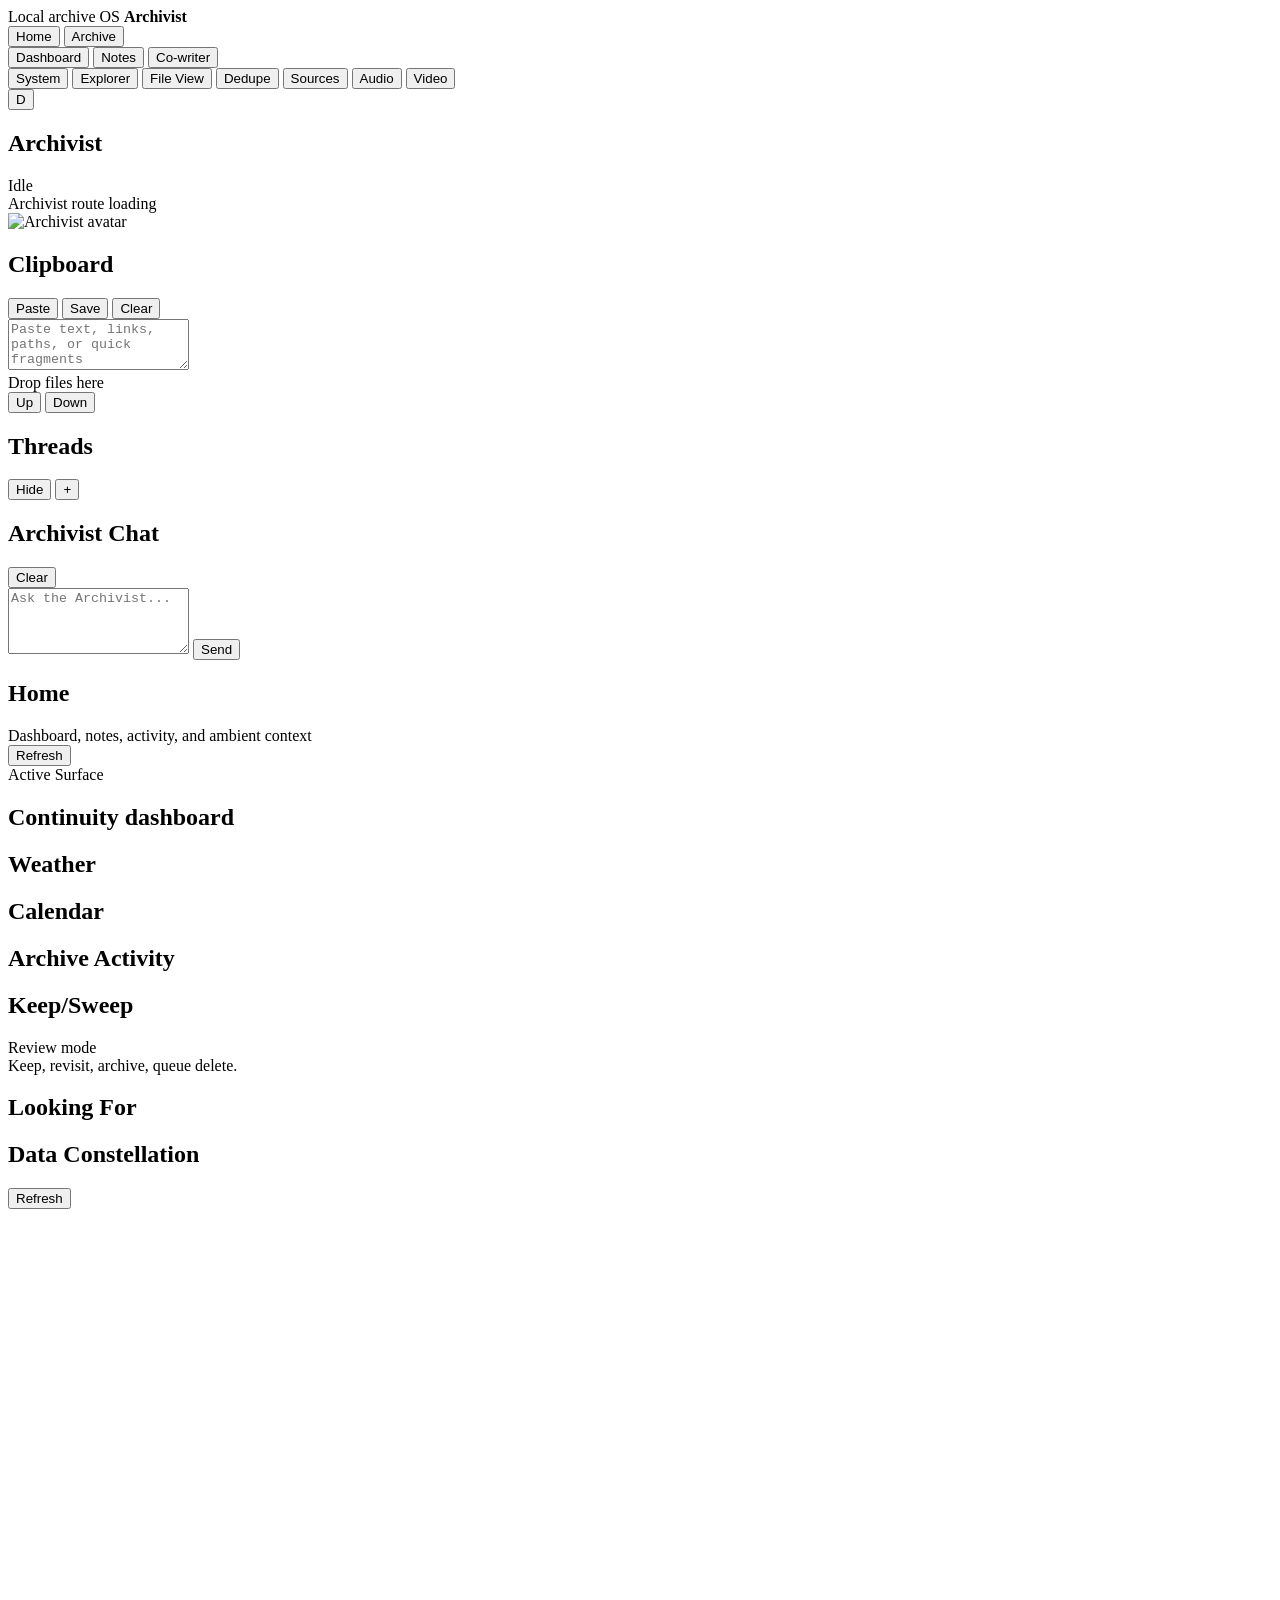
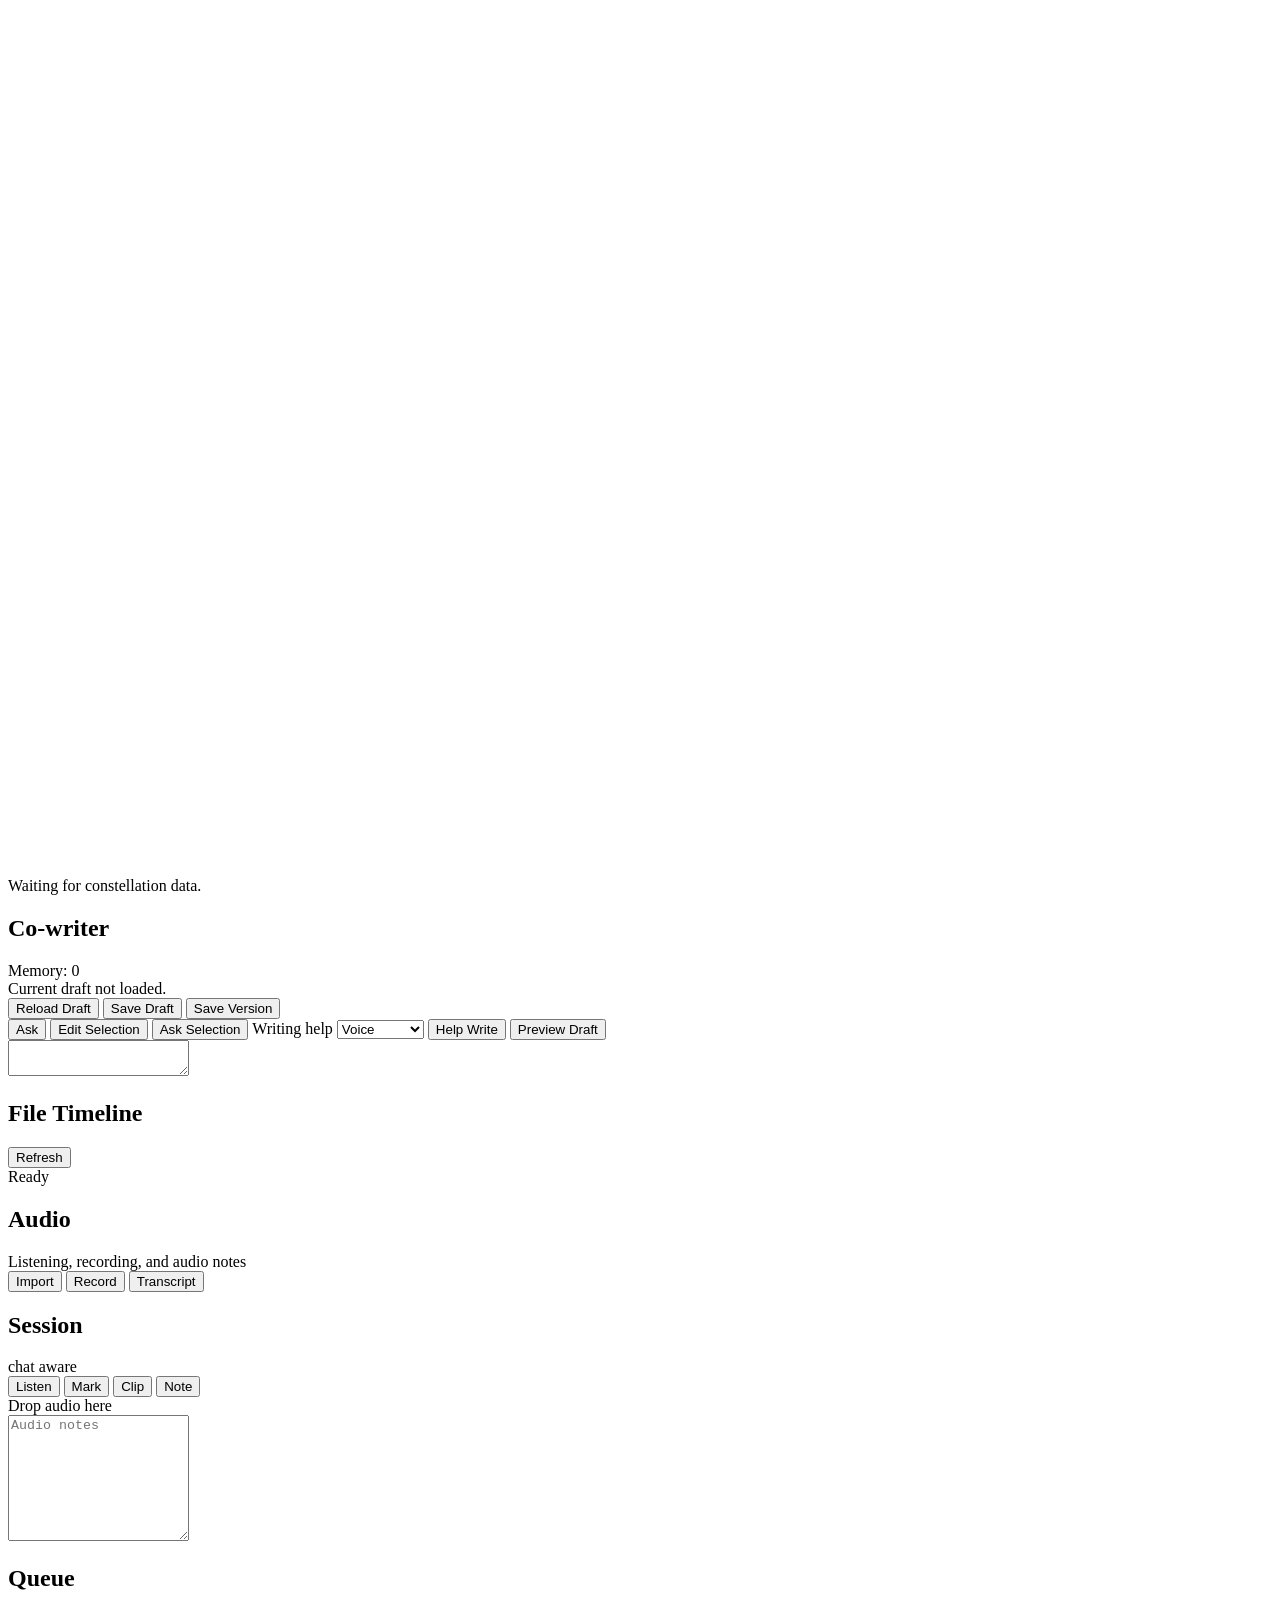
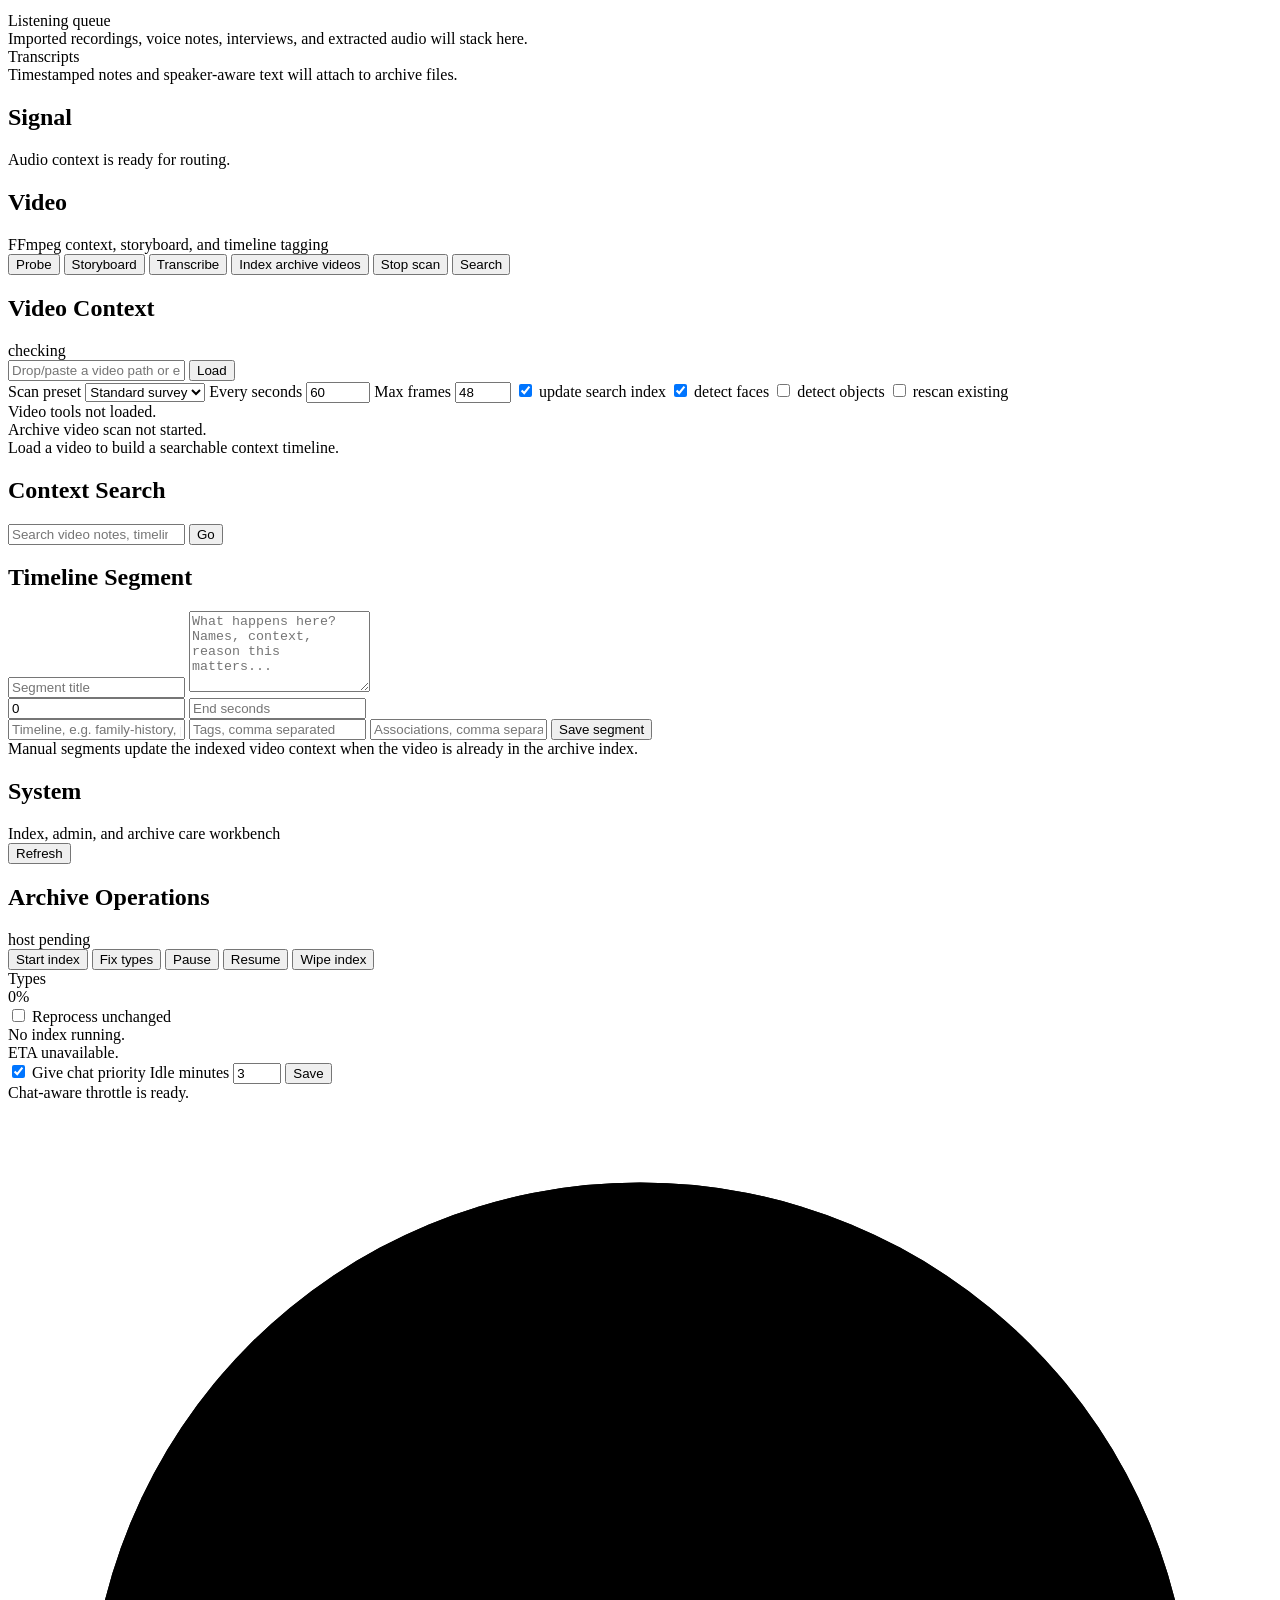
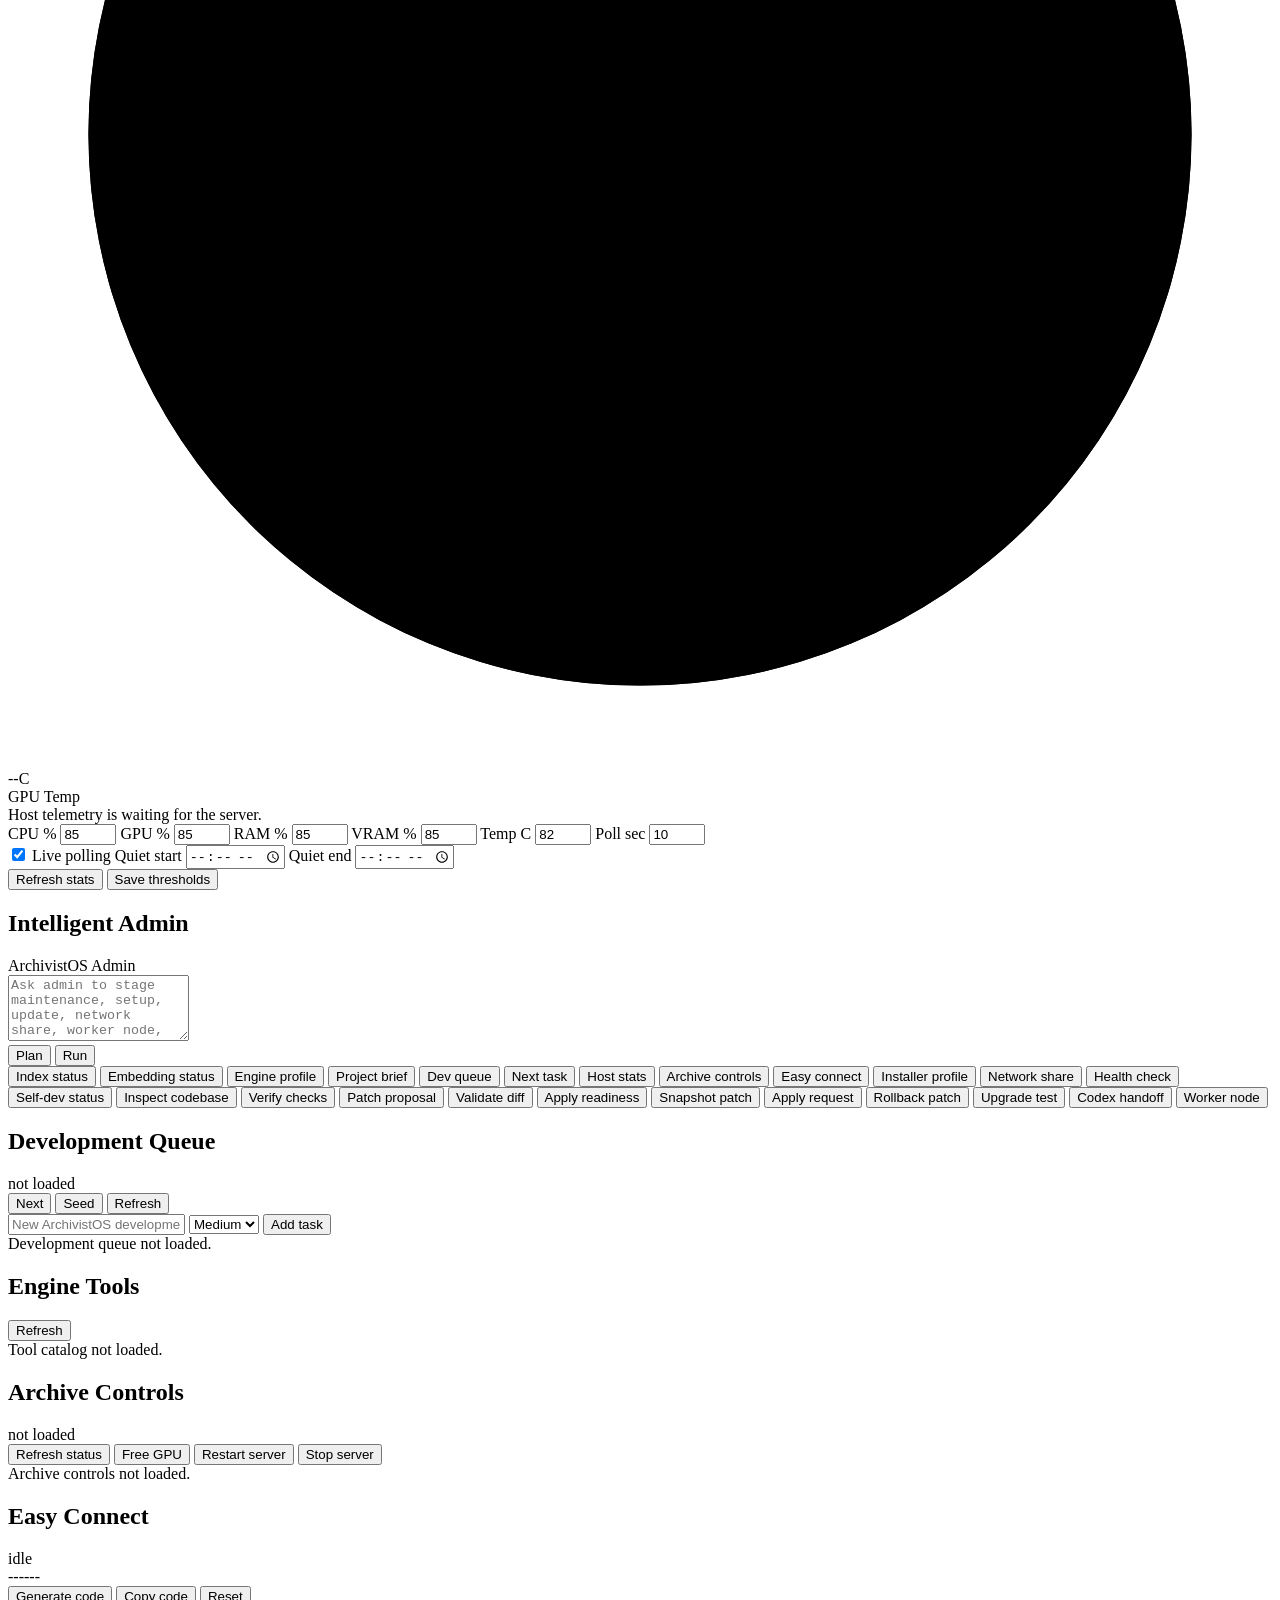
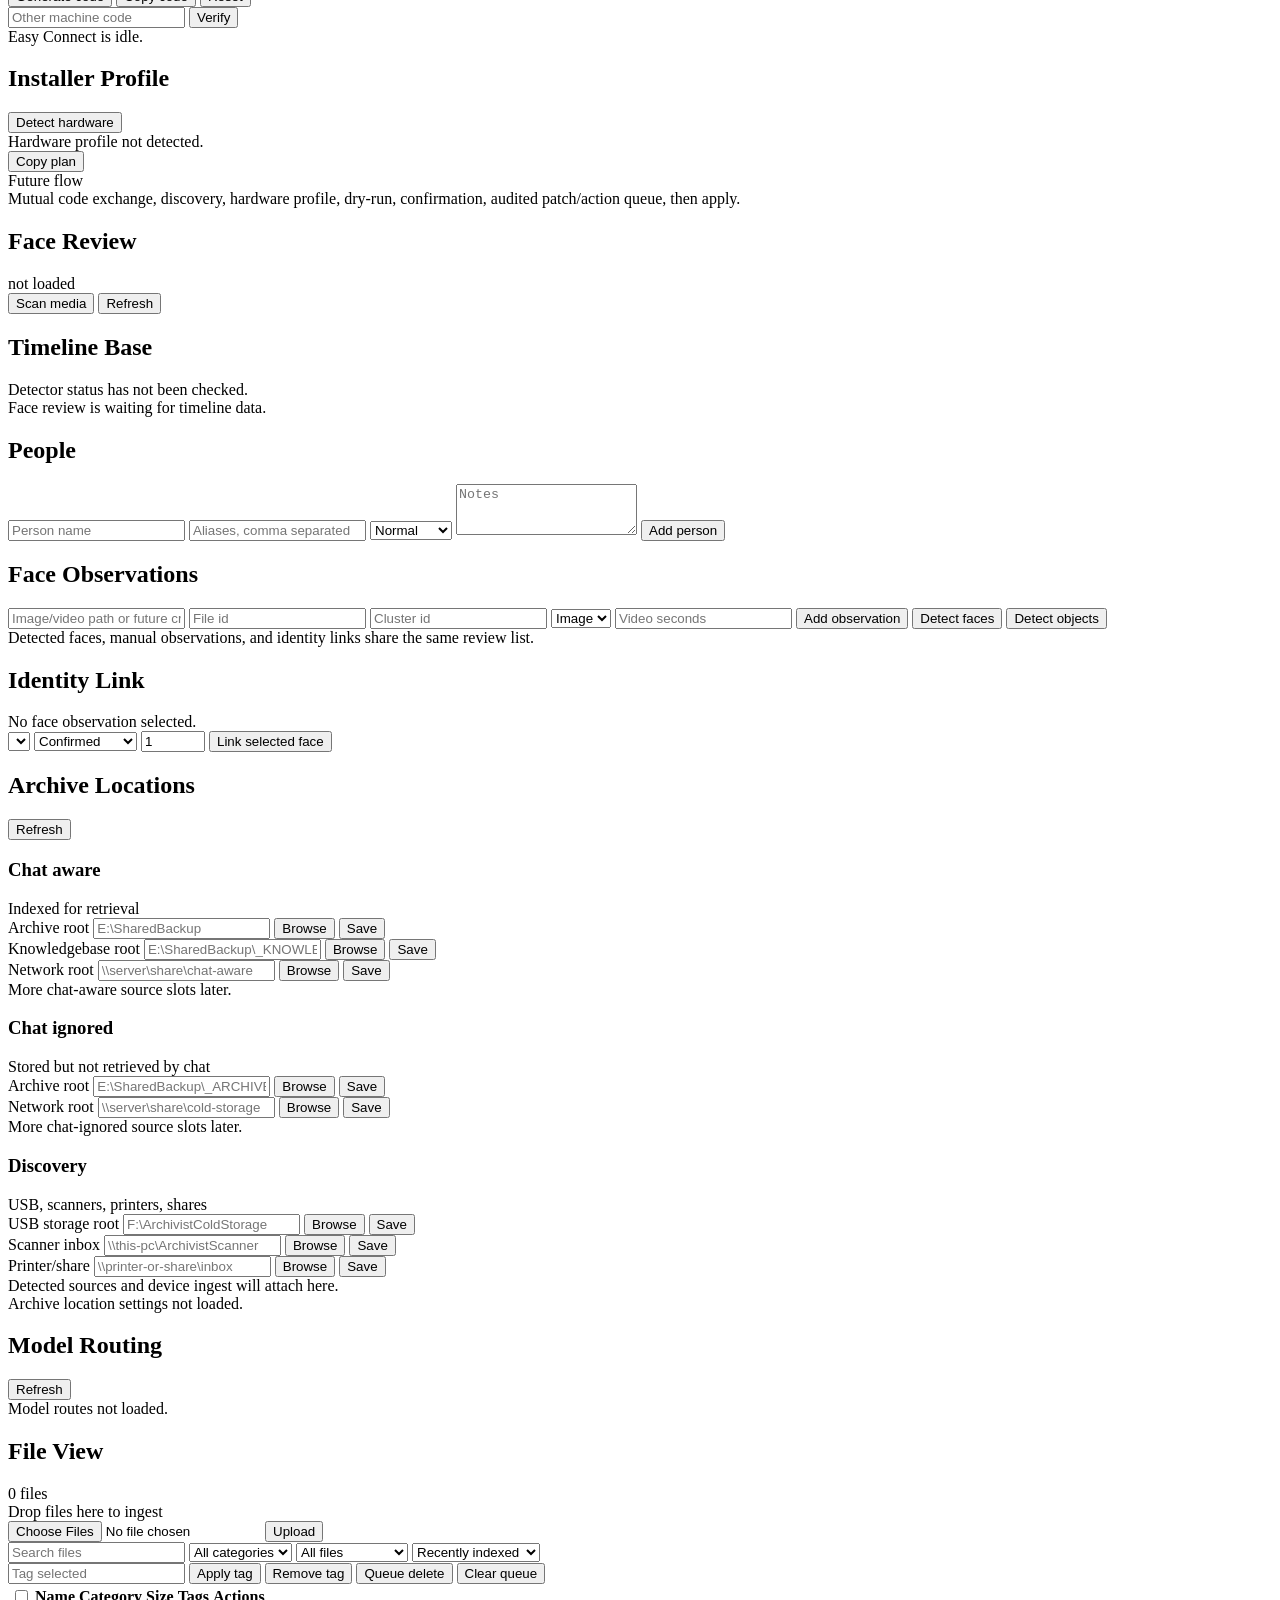
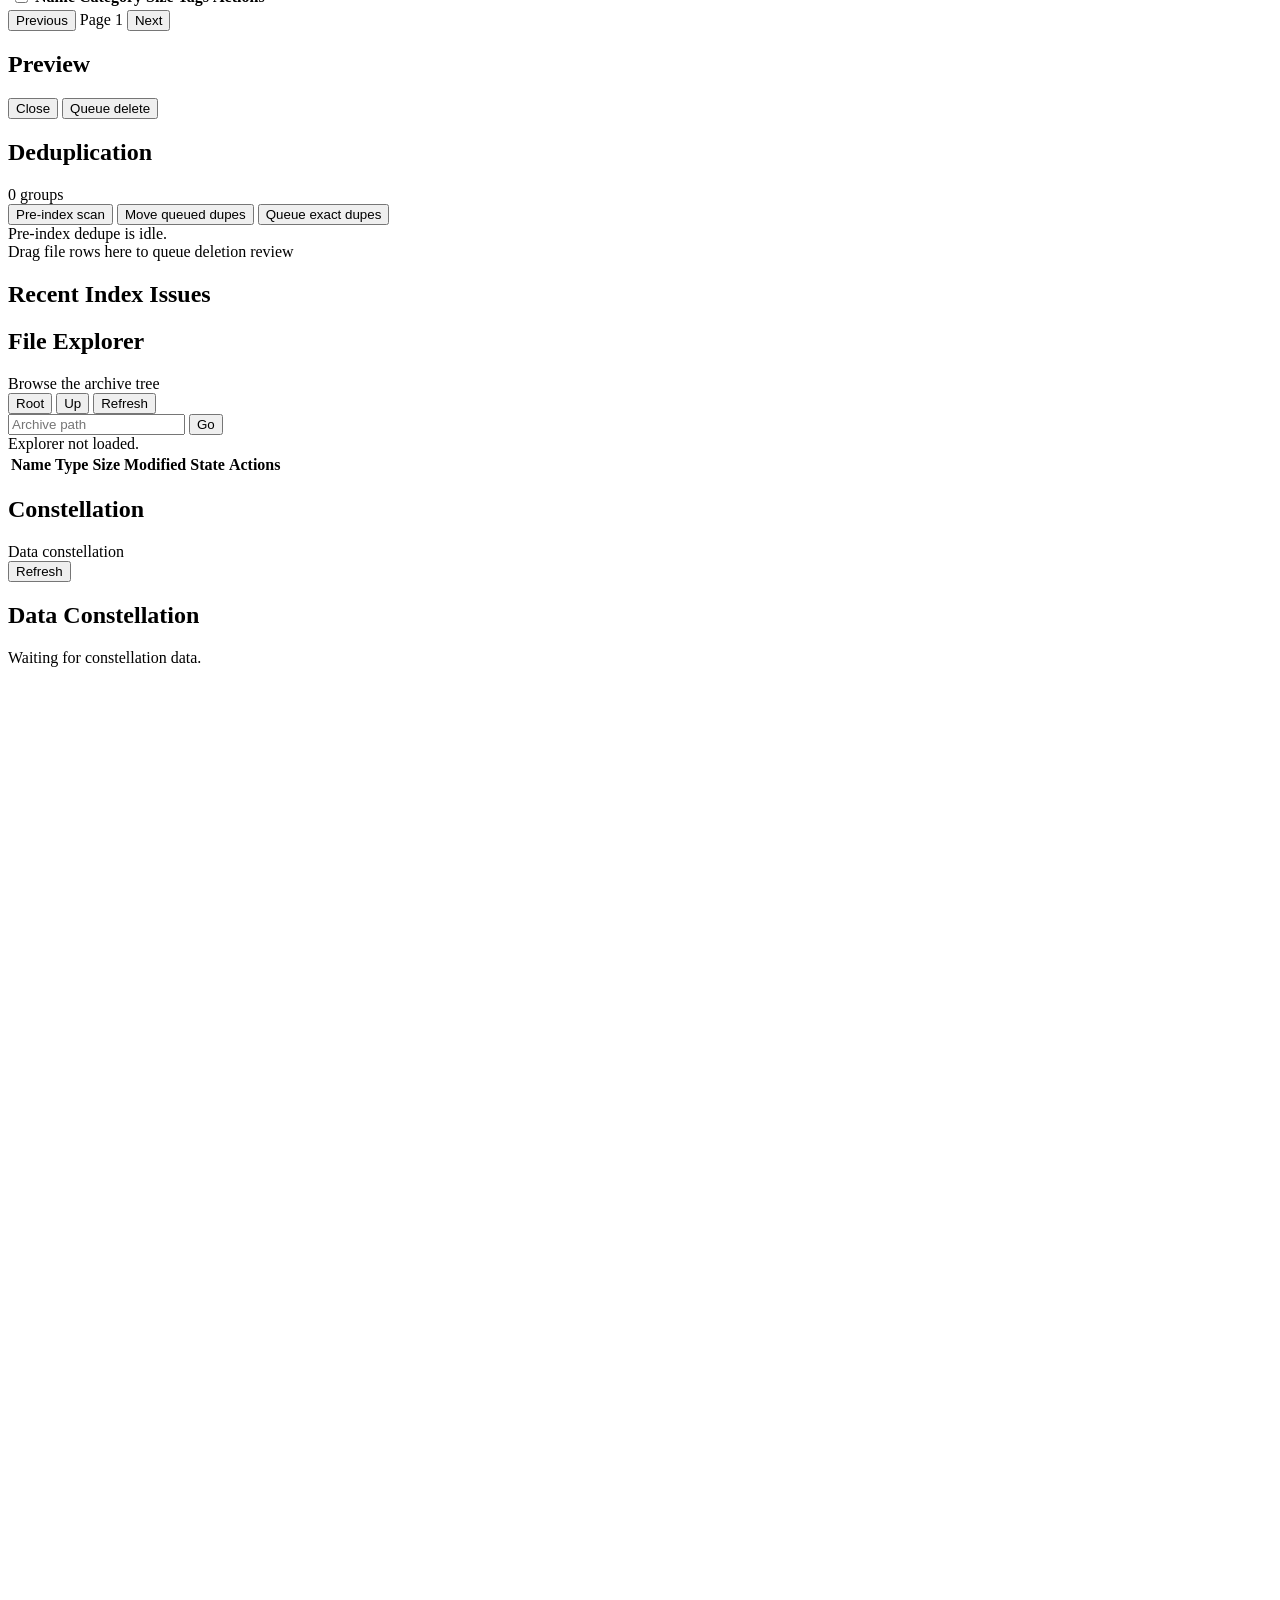
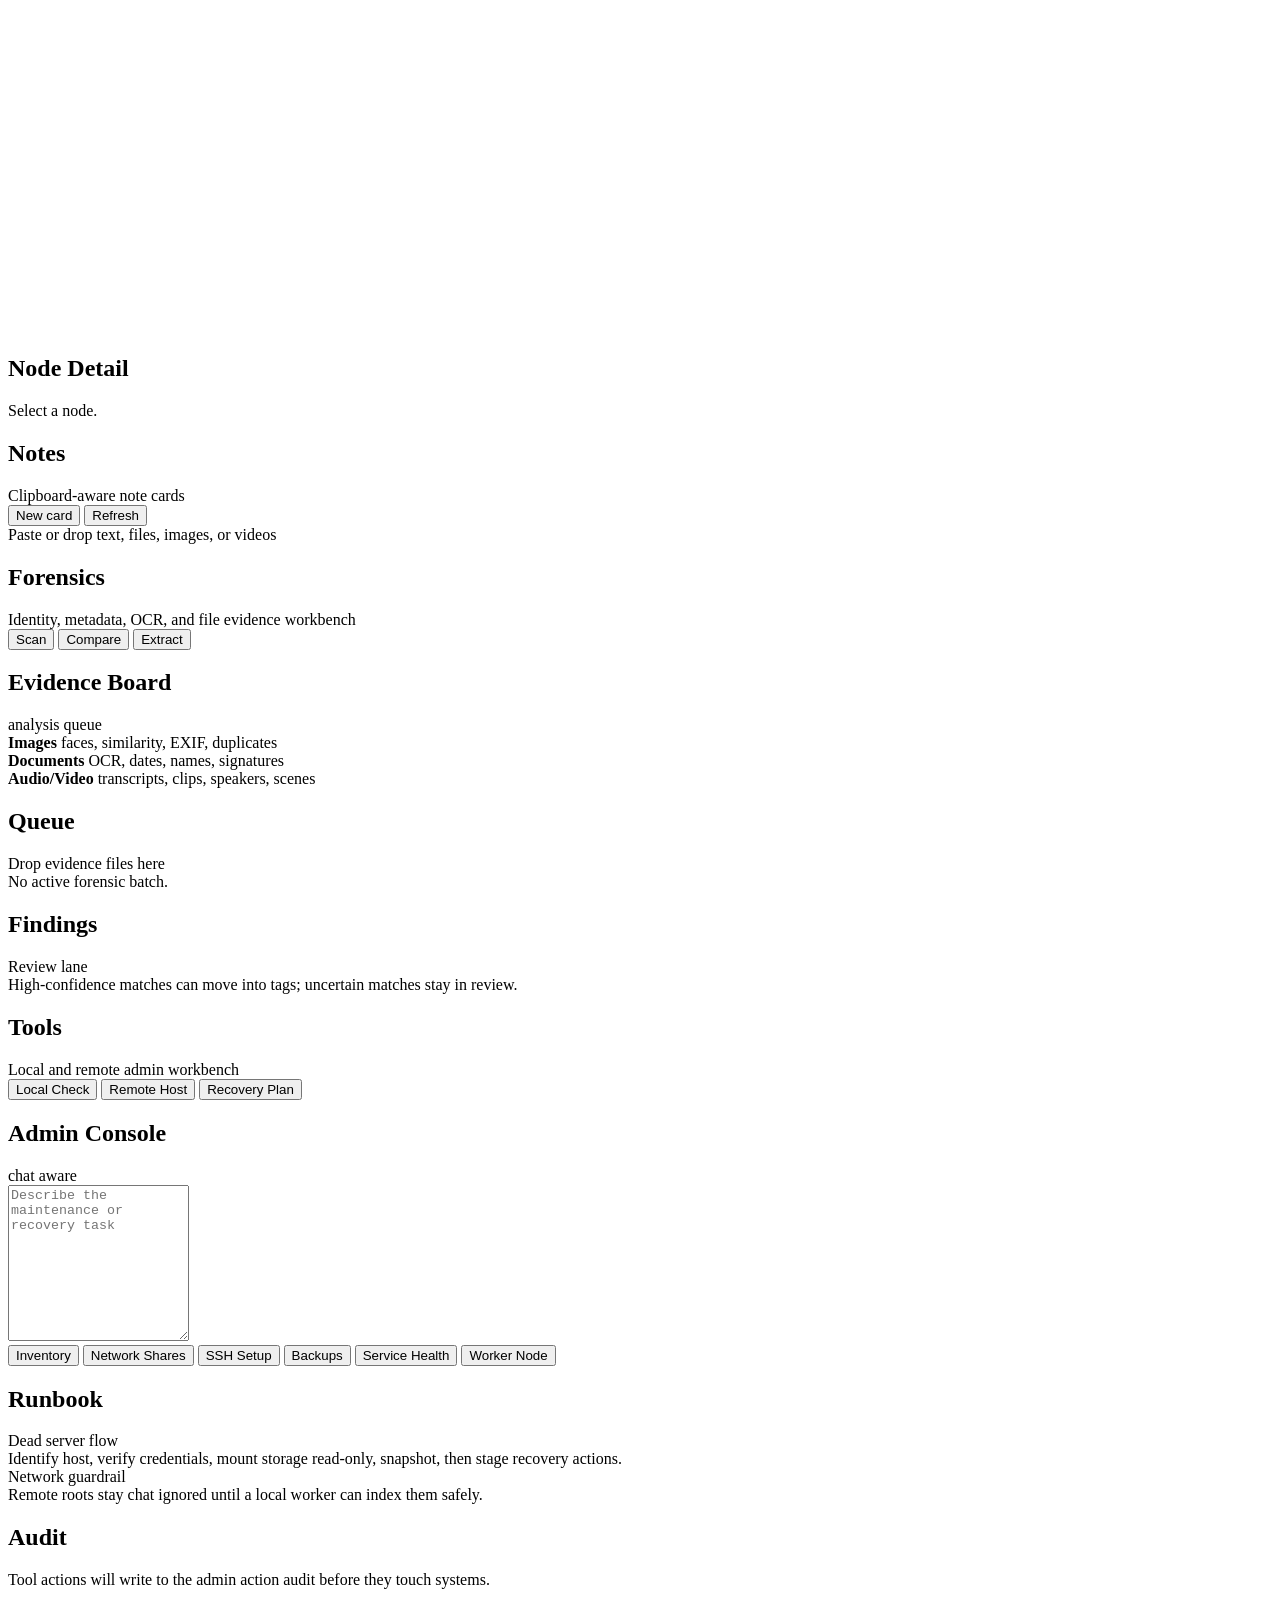
==== remote-nixos/archivist_web/index.html @ 2b3eda79 "fauxnix: serve archivist web ui" ====
<!doctype html>
<html lang="en">
<head>
  <meta charset="utf-8">
  <meta name="viewport" content="width=device-width, initial-scale=1">
  <title>Archivist</title>
  <script>
    (() => {
      const theme = localStorage.getItem("archivist.theme") === "light" ? "light" : "dark";
      document.documentElement.dataset.theme = theme;
    })();
  </script>
  <link rel="stylesheet" href="/web/styles.css?v=20260609-gemma4">
</head>
<body>
  <div class="app-shell">
    <header class="topbar">
      <div class="topbar-title">
        <span>Local archive OS</span>
        <strong>Archivist</strong>
      </div>
      <nav class="mode-tabs top-mode-tabs" aria-label="Workspace tabs">
        <button class="mode-tab active" data-view="home" type="button">Home</button>
        <button class="mode-tab" data-view="maintenance" type="button">Archive</button>
      </nav>
      <nav class="subtab-bar" aria-label="Workspace subtabs">
        <div class="subtab-group active" data-subtabs-for="home">
          <button class="subtab active" data-view="home" type="button">Dashboard</button>
          <button class="subtab" data-view="notes" type="button">Notes</button>
          <button class="subtab" data-view="chat" type="button">Co-writer</button>
        </div>
        <div class="subtab-group" data-subtabs-for="maintenance">
          <button class="subtab active" data-view="maintenance" data-scroll-card="index" type="button">System</button>
          <button class="subtab" data-view="explorer" type="button">Explorer</button>
          <button class="subtab" data-view="maintenance" data-scroll-card="files" type="button">File View</button>
          <button class="subtab" data-view="maintenance" data-scroll-card="dedupe" type="button">Dedupe</button>
          <button class="subtab" data-view="maintenance" data-scroll-card="locations" type="button">Sources</button>
          <button class="subtab" data-view="audio" type="button">Audio</button>
          <button class="subtab" data-view="video" type="button">Video</button>
        </div>
      </nav>
    </header>

    <aside class="rail left-rail">
      <header class="brand">
        <button class="brand-mark theme-toggle" id="themeToggleBtn" type="button" aria-label="Switch theme" title="Switch theme">D</button>
        <div>
          <h1>Archivist</h1>
          <div class="status-line" id="status">Idle</div>
          <div class="model-badge" id="activeModelBadge">Archivist route loading</div>
        </div>
      </header>

      <section class="avatar-stage" id="avatarStage" aria-label="Archivist avatar">
        <div class="avatar-bg"></div>
        <img id="avatarFg" src="/web/AvaTar/AvaPoses/AvaPose1.png" alt="Archivist avatar" draggable="false">
      </section>

      <div class="left-card-stack" id="leftRailCards">
      <section class="tool-section left-card clipboard-card reorderable-card" data-card-id="clipboard">
        <div class="section-head">
          <h2>Clipboard</h2>
          <div class="row-actions">
            <button id="clipboardPasteBtn" type="button">Paste</button>
            <button id="clipboardSaveBtn" type="button">Save</button>
            <button id="clipboardClearBtn" type="button">Clear</button>
          </div>
        </div>
        <textarea id="clipboardInput" class="clipboard-input" rows="3" placeholder="Paste text, links, paths, or quick fragments"></textarea>
        <div class="clipboard-dropzone" id="clipboardDropzone" tabindex="0">Drop files here</div>
        <div class="clipboard-list" id="clipboardList"></div>
        <div class="clipboard-scroll-actions">
          <button id="clipboardScrollUpBtn" type="button">Up</button>
          <button id="clipboardScrollDownBtn" type="button">Down</button>
        </div>
      </section>

      <section class="tool-section threads-section left-card reorderable-card" id="threadsSection" data-card-id="threads">
        <div class="section-head">
          <h2>Threads</h2>
          <div class="row-actions">
            <button id="toggleThreadsBtn" type="button">Hide</button>
            <button class="icon-button" id="newChatBtn" type="button" title="New thread">+</button>
          </div>
        </div>
        <div class="conversation-list" id="conversationList"></div>
      </section>

      <section class="tool-section cowriter-chat-panel left-card reorderable-card" data-card-id="chat">
        <div class="section-head">
          <h2 id="chatPanelTitle">Archivist Chat</h2>
          <button id="clearCowriterChatBtn" type="button">Clear</button>
        </div>
        <section class="messages side-messages" id="messages"></section>
        <form class="side-composer" id="chatForm">
          <textarea id="chatInput" placeholder="Ask the Archivist..." rows="4"></textarea>
          <button id="chatBtn" type="submit">Send</button>
        </form>
      </section>
      </div>
    </aside>

    <main class="workspace">
      <section class="app-view home-pane active" id="homeView">
        <header class="maintenance-header home-header">
          <div>
            <h2>Home</h2>
            <div class="memory-count">Dashboard, notes, activity, and ambient context</div>
          </div>
          <div class="row-actions">
            <button id="refreshDashboardBtn" type="button">Refresh</button>
          </div>
        </header>

        <section class="home-body">
          <section class="home-activity-strip">
            <div>
              <div class="eyebrow">Active Surface</div>
              <h2>Continuity dashboard</h2>
            </div>
          </section>

          <section class="home-card-grid" id="homeDashboardCards">
            <section class="home-card reorderable-card" data-card-id="weather">
              <div class="section-head">
                <h2>Weather</h2>
              </div>
              <div class="dashboard-card-body" id="weatherPanel"></div>
            </section>

            <section class="home-card reorderable-card" data-card-id="calendar">
              <div class="section-head">
                <h2>Calendar</h2>
              </div>
              <div class="dashboard-card-body" id="calendarPanel"></div>
            </section>

            <section class="home-card reorderable-card" data-card-id="archive-activity">
              <div class="section-head">
                <h2>Archive Activity</h2>
              </div>
              <div class="dashboard-card-body" id="greetingPanel"></div>
              <div class="dashboard-card-body" id="archiveActivityPanel"></div>
            </section>

            <section class="home-card reorderable-card" data-card-id="keep-sweep">
              <div class="section-head">
                <h2>Keep/Sweep</h2>
              </div>
              <div class="dashboard-card-body">
                <div class="dashboard-line">
                  <div class="dashboard-line-title">Review mode</div>
                  <div class="dashboard-line-body">Keep, revisit, archive, queue delete.</div>
                </div>
              </div>
              <div class="memory-list" id="memoryPanel"></div>
            </section>

            <section class="home-card home-card-wide reorderable-card" data-card-id="looking-for">
              <div class="section-head">
                <h2>Looking For</h2>
              </div>
              <div class="results-list" id="results"></div>
            </section>

            <section class="home-card home-card-wide constellation-card reorderable-card" data-card-id="constellation">
              <div class="section-head">
                <h2>Data Constellation</h2>
                <button id="refreshConstellationCardBtn" type="button">Refresh</button>
              </div>
              <div class="constellation-card-body">
                <div class="constellation-mini-map" id="constellationMiniMap">
                  <svg class="discovery-links" id="constellationMiniLinks" viewBox="0 0 100 100" preserveAspectRatio="none" aria-hidden="true"></svg>
                  <div class="discovery-nodes" id="constellationMiniNodes"></div>
                </div>
                <div class="constellation-card-detail">
                  <div class="memory-count" id="constellationCardSummary">Waiting for constellation data.</div>
                  <div class="dashboard-card-body" id="constellationCardDetail"></div>
                </div>
              </div>
            </section>
          </section>
        </section>
      </section>

      <section class="app-view cowriter-pane" id="chatView">
        <header class="cowriter-header">
          <div>
            <h2>Co-writer</h2>
            <div class="memory-count" id="memoryStatus">Memory: 0</div>
            <div class="memory-count path-status" id="cowriterPathStatus">Current draft not loaded.</div>
          </div>
          <div class="row-actions">
            <button id="openDraftBtn" type="button">Reload Draft</button>
            <button id="saveDraftBtn" type="button">Save Draft</button>
            <button id="saveVersionBtn" type="button">Save Version</button>
          </div>
        </header>

        <section class="cowriter-body">
          <div class="cowriter-toolbar">
            <button id="askCowriterBtn" type="button">Ask</button>
            <button id="editSelectionBtn" type="button">Edit Selection</button>
            <button id="askSelectionBtn" type="button">Ask Selection</button>
            <label class="writing-help-control" for="writingHelpMode">
              <span>Writing help</span>
              <select id="writingHelpMode">
                <option value="voice">Voice</option>
                <option value="structure">Structure</option>
                <option value="memoir">Memoir</option>
                <option value="scene">Scene</option>
                <option value="technical">Technical</option>
                <option value="tighten">Tighten</option>
                <option value="brainstorm">Brainstorm</option>
              </select>
            </label>
            <button id="helpWriteBtn" type="button">Help Write</button>
            <button id="previewDraftBtn" type="button">Preview Draft</button>
          </div>
          <textarea id="cowriterEditor" class="cowriter-editor" spellcheck="true"></textarea>
          <section class="cowriter-timeline-panel">
            <div class="section-head">
              <h2>File Timeline</h2>
              <button id="refreshTimelineBtn" type="button">Refresh</button>
            </div>
            <div class="timeline-list" id="fileTimeline"></div>
          </section>
          <div class="compact-output" id="cowriterStatus">Ready</div>
        </section>
      </section>

      <section class="app-view media-tool-pane" id="audioView">
        <header class="maintenance-header">
          <div>
            <h2>Audio</h2>
            <div class="memory-count">Listening, recording, and audio notes</div>
          </div>
          <div class="row-actions">
            <button type="button">Import</button>
            <button type="button">Record</button>
            <button type="button">Transcript</button>
          </div>
        </header>

        <section class="media-tool-body">
          <section class="media-card media-card-wide">
            <div class="section-head">
              <h2>Session</h2>
              <div class="file-count">chat aware</div>
            </div>
            <div class="audio-console">
              <button type="button">Listen</button>
              <button type="button">Mark</button>
              <button type="button">Clip</button>
              <button type="button">Note</button>
            </div>
            <div class="media-dropzone">Drop audio here</div>
            <textarea class="media-note-pad" rows="8" placeholder="Audio notes"></textarea>
          </section>

          <section class="media-card">
            <div class="section-head">
              <h2>Queue</h2>
            </div>
            <div class="media-list">
              <div class="dashboard-line">
                <div class="dashboard-line-title">Listening queue</div>
                <div class="dashboard-line-body">Imported recordings, voice notes, interviews, and extracted audio will stack here.</div>
              </div>
              <div class="dashboard-line">
                <div class="dashboard-line-title">Transcripts</div>
                <div class="dashboard-line-body">Timestamped notes and speaker-aware text will attach to archive files.</div>
              </div>
            </div>
          </section>

          <section class="media-card">
            <div class="section-head">
              <h2>Signal</h2>
            </div>
            <div class="meter-grid" aria-hidden="true">
              <span></span><span></span><span></span><span></span><span></span><span></span>
            </div>
            <div class="compact-output">Audio context is ready for routing.</div>
          </section>
        </section>
      </section>

      <section class="app-view media-tool-pane" id="videoView">
        <header class="maintenance-header">
          <div>
            <h2>Video</h2>
            <div class="memory-count" id="videoToolSubtitle">FFmpeg context, storyboard, and timeline tagging</div>
          </div>
          <div class="row-actions">
            <button id="videoProbeBtn" type="button">Probe</button>
            <button id="videoAnalyzeBtn" type="button">Storyboard</button>
            <button id="videoTranscribeBtn" type="button">Transcribe</button>
            <button id="videoScanArchiveBtn" type="button">Index archive videos</button>
            <button id="videoStopScanBtn" type="button">Stop scan</button>
            <button id="videoSearchBtn" type="button">Search</button>
          </div>
        </header>

        <section class="media-tool-body">
          <section class="media-card media-card-wide">
            <div class="section-head">
              <h2>Video Context</h2>
              <div class="file-count" id="videoFfmpegState">checking</div>
            </div>
            <div class="video-pathbar">
              <input id="videoPathInput" type="text" placeholder="Drop/paste a video path or enter an indexed file id">
              <button id="videoLoadContextBtn" type="button">Load</button>
            </div>
            <div class="video-analyze-row">
              <label class="number-field">
                Scan preset
                <select id="videoPresetSelect">
                  <option value="standard_survey">Standard survey</option>
                </select>
              </label>
              <label class="number-field">
                Every seconds
                <input id="videoIntervalInput" type="number" min="5" max="3600" value="60">
              </label>
              <label class="number-field">
                Max frames
                <input id="videoMaxFramesInput" type="number" min="1" max="120" value="48">
              </label>
              <label class="check-row">
                <input id="videoUpdateIndexToggle" type="checkbox" checked>
                update search index
              </label>
              <label class="check-row">
                <input id="videoDetectFacesToggle" type="checkbox" checked>
                detect faces
              </label>
              <label class="check-row">
                <input id="videoDetectObjectsToggle" type="checkbox">
                detect objects
              </label>
              <label class="check-row">
                <input id="videoRescanExistingToggle" type="checkbox">
                rescan existing
              </label>
            </div>
            <div class="compact-output" id="videoStatus">Video tools not loaded.</div>
            <div class="compact-output" id="videoArchiveScanStatus">Archive video scan not started.</div>
            <div class="video-scan-summary" id="videoScanSummary"></div>
            <div class="video-stage" id="videoStage">
              <div class="video-playhead"></div>
              <div class="video-stage-empty">Load a video to build a searchable context timeline.</div>
            </div>
            <div class="video-storyboard" id="videoStoryboard"></div>
          </section>

          <section class="media-card">
            <div class="section-head">
              <h2>Context Search</h2>
            </div>
            <div class="video-search-row">
              <input id="videoSearchInput" type="search" placeholder="Search video notes, timelines, tags, associations">
              <button id="videoSearchSubmitBtn" type="button">Go</button>
            </div>
            <div class="video-results" id="videoResults"></div>
          </section>

          <section class="media-card">
            <div class="section-head">
              <h2>Timeline Segment</h2>
            </div>
            <div class="video-segment-form">
              <input id="videoSegmentTitleInput" type="text" placeholder="Segment title">
              <textarea id="videoSegmentSummaryInput" rows="5" placeholder="What happens here? Names, context, reason this matters..."></textarea>
              <div class="video-time-row">
                <input id="videoSegmentStartInput" type="number" min="0" step="0.1" value="0" placeholder="Start seconds">
                <input id="videoSegmentEndInput" type="number" min="0" step="0.1" placeholder="End seconds">
              </div>
              <input id="videoSegmentTimelineInput" type="text" placeholder="Timeline, e.g. family-history, project-demo">
              <input id="videoSegmentTagsInput" type="text" placeholder="Tags, comma separated">
              <input id="videoSegmentAssociationsInput" type="text" placeholder="Associations, comma separated">
              <button id="videoSaveSegmentBtn" type="button">Save segment</button>
            </div>
            <div class="compact-output">Manual segments update the indexed video context when the video is already in the archive index.</div>
          </section>
        </section>
      </section>

      <section class="app-view maintenance-pane" id="maintenanceView">
        <header class="maintenance-header">
          <div>
            <h2>System</h2>
            <div class="memory-count" id="maintenanceSubtitle">Index, admin, and archive care workbench</div>
          </div>
          <button id="maintenanceRefreshBtn" type="button">Refresh</button>
        </header>

        <section class="maintenance-body" id="maintenanceCards">
          <section class="maintenance-card index-card operations-card reorderable-card" data-card-id="index">
            <div class="section-head">
              <h2>Archive Operations</h2>
              <div class="file-count" id="hostStatsState">host pending</div>
              <div class="row-actions">
                <button id="indexAllBtn" type="button">Start index</button>
                <button id="recategorizeBtn" type="button">Fix types</button>
                <button id="pauseIndexBtn" type="button">Pause</button>
                <button id="resumeIndexBtn" type="button">Resume</button>
                <button class="danger-button" id="wipeIndexBtn" type="button">Wipe index</button>
              </div>
            </div>
            <div class="index-dashboard">
              <div class="telemetry-chart" id="telemetryChart">
                <div class="index-donut" id="indexDonut"></div>
                <div class="filetype-donut" id="filetypeDonut">
                  <div class="index-donut-core">Types</div>
                </div>
                <div class="progress-hand" id="indexProgressHand">
                  <div class="progress-bubble" id="indexPercent">0%</div>
                </div>
              </div>
              <div class="filetype-legend" id="filetypeLegend"></div>
              <div class="index-details">
                <label class="check-row">
                  <input type="checkbox" id="forceIndex">
                  Reprocess unchanged
                </label>
                <div class="progress-track"><div id="indexProgressBar"></div></div>
                <div class="compact-output" id="indexStatus">No index running.</div>
                <div class="compact-output" id="indexEta">ETA unavailable.</div>
                <div class="scheduler-controls">
                  <label class="check-row">
                    <input type="checkbox" id="throttleIndexToggle" checked>
                    Give chat priority
                  </label>
                  <label class="number-field">
                    Idle minutes
                    <input id="chatIdleMinutes" type="number" min="1" max="60" value="3">
                  </label>
                  <button id="saveSchedulerBtn" type="button">Save</button>
                </div>
                <div class="compact-output" id="indexSchedulerStatus">Chat-aware throttle is ready.</div>
              </div>
            </div>
            <div class="operations-secondary">
              <div class="host-donut-panel">
                <div class="host-donut-wrap">
                  <svg class="host-donut-svg" viewBox="0 0 220 220" aria-label="Host resource usage gauges">
                    <circle class="host-ring-base" cx="110" cy="110" r="96"></circle>
                    <circle class="host-ring host-ring-cpu" id="hostCpuRing" cx="110" cy="110" r="96"></circle>
                    <circle class="host-ring-base" cx="110" cy="110" r="82"></circle>
                    <circle class="host-ring host-ring-gpu" id="hostGpuRing" cx="110" cy="110" r="82"></circle>
                    <circle class="host-ring-base" cx="110" cy="110" r="66"></circle>
                    <circle class="host-ring host-ring-vram" id="hostVramRing" cx="110" cy="110" r="66"></circle>
                    <circle class="host-ring-base" cx="110" cy="110" r="52"></circle>
                    <circle class="host-ring host-ring-ram" id="hostRamRing" cx="110" cy="110" r="52"></circle>
                  </svg>
                  <div class="host-donut-core">
                    <div id="hostStatsPrimary">--C</div>
                    <span>GPU Temp</span>
                  </div>
                </div>
                <div class="host-ring-legend" id="hostRingLegend"></div>
                <div class="compact-output" id="hostStatsSummary">Host telemetry is waiting for the server.</div>
              </div>
              <div class="host-threshold-panel">
                <div class="host-threshold-grid">
                  <label class="number-field">CPU %
                    <input id="hostCpuThreshold" type="number" min="1" max="100" value="85">
                  </label>
                  <label class="number-field">GPU %
                    <input id="hostGpuThreshold" type="number" min="1" max="100" value="85">
                  </label>
                  <label class="number-field">RAM %
                    <input id="hostRamThreshold" type="number" min="1" max="100" value="85">
                  </label>
                  <label class="number-field">VRAM %
                    <input id="hostVramThreshold" type="number" min="1" max="100" value="85">
                  </label>
                  <label class="number-field">Temp C
                    <input id="hostTempThreshold" type="number" min="30" max="115" value="82">
                  </label>
                  <label class="number-field">Poll sec
                    <input id="hostPollSeconds" type="number" min="5" max="300" value="10">
                  </label>
                </div>
                <div class="host-schedule-row">
                  <label class="check-row">
                    <input type="checkbox" id="hostScheduleEnabled" checked>
                    Live polling
                  </label>
                  <label class="number-field">Quiet start
                    <input id="hostQuietStart" type="time">
                  </label>
                  <label class="number-field">Quiet end
                    <input id="hostQuietEnd" type="time">
                  </label>
                </div>
                <div class="row-actions">
                  <button id="hostStatsRefreshBtn" type="button">Refresh stats</button>
                  <button id="hostStatsSaveBtn" type="button">Save thresholds</button>
                </div>
              </div>
            </div>
            <div class="stats-grid operations-stats-grid" id="statsGrid"></div>
          </section>

          <section class="maintenance-card admin-chat-card reorderable-card" data-card-id="intelligent-admin">
            <div class="section-head">
              <h2>Intelligent Admin</h2>
              <div class="file-count">ArchivistOS Admin</div>
            </div>
            <div class="admin-chat-shell">
              <div class="admin-chat-log" id="adminChatLog"></div>
              <form class="admin-chat-form" id="adminChatForm">
                <textarea id="adminChatInput" rows="4" placeholder="Ask admin to stage maintenance, setup, update, network share, worker node, or patch actions..."></textarea>
                <div class="admin-chat-actions">
                  <button id="adminPlanBtn" type="submit">Plan</button>
                  <button id="adminRunBtn" type="button">Run</button>
                </div>
              </form>
              <div class="admin-quick-actions">
                <button class="adminQuickBtn" type="button" data-admin-mode="run" data-admin-prompt="index status">Index status</button>
                <button class="adminQuickBtn" type="button" data-admin-mode="run" data-admin-prompt="embedding status">Embedding status</button>
                <button class="adminQuickBtn" type="button" data-admin-mode="run" data-admin-prompt="engine profile">Engine profile</button>
                <button class="adminQuickBtn" type="button" data-admin-mode="run" data-admin-prompt="project manager brief">Project brief</button>
                <button class="adminQuickBtn" type="button" data-admin-mode="run" data-admin-prompt="development task queue">Dev queue</button>
                <button class="adminQuickBtn" type="button" data-admin-mode="run" data-admin-prompt="next development task">Next task</button>
                <button class="adminQuickBtn" type="button" data-admin-mode="run" data-admin-prompt="host system stats">Host stats</button>
                <button class="adminQuickBtn" type="button" data-admin-prompt="Show archive controls for server restart, stop, runtime status, and freeing GPU memory.">Archive controls</button>
                <button class="adminQuickBtn" type="button" data-admin-prompt="Start an Easy Connect pairing with another Archivist node.">Easy connect</button>
                <button class="adminQuickBtn" type="button" data-admin-prompt="Detect this host hardware and choose an installer model profile.">Installer profile</button>
                <button class="adminQuickBtn" type="button" data-admin-prompt="Help me set up a chat-ignored network share safely.">Network share</button>
                <button class="adminQuickBtn" type="button" data-admin-mode="run" data-admin-prompt="admin health check">Health check</button>
                <button class="adminQuickBtn" type="button" data-admin-mode="run" data-admin-prompt="self development status">Self-dev status</button>
                <button class="adminQuickBtn" type="button" data-admin-mode="run" data-admin-prompt="inspect codebase for Intelligent Admin tooling">Inspect codebase</button>
                <button class="adminQuickBtn" type="button" data-admin-mode="run" data-admin-prompt="run admin verification checks">Verify checks</button>
                <button class="adminQuickBtn" type="button" data-admin-mode="run" data-admin-prompt="stage patch proposal for Intelligent Admin tool buildout">Patch proposal</button>
                <button class="adminQuickBtn" type="button" data-admin-mode="run" data-admin-prompt="validate latest patch proposal">Validate diff</button>
                <button class="adminQuickBtn" type="button" data-admin-mode="run" data-admin-prompt="apply readiness report">Apply readiness</button>
                <button class="adminQuickBtn" type="button" data-admin-mode="run" data-admin-prompt="snapshot latest patch proposal">Snapshot patch</button>
                <button class="adminQuickBtn" type="button" data-admin-mode="run" data-admin-prompt="apply latest patch proposal">Apply request</button>
                <button class="adminQuickBtn" type="button" data-admin-mode="run" data-admin-prompt="rollback latest patch">Rollback patch</button>
                <button class="adminQuickBtn" type="button" data-admin-prompt="Plan the next safe ArchivistOS upgrade I can test while waiting for tokens, including affected files, verification steps, and rollback notes.">Upgrade test</button>
                <button class="adminQuickBtn" type="button" data-admin-mode="run" data-admin-prompt="codex handoff">Codex handoff</button>
                <button class="adminQuickBtn" type="button" data-admin-prompt="Plan a worker node setup for a remote archive root.">Worker node</button>
              </div>
              <div class="admin-suggested-tools" id="adminSuggestedTools"></div>
              <section class="admin-dev-queue">
                <div class="section-head">
                  <h2>Development Queue</h2>
                  <div class="row-actions">
                    <div class="file-count" id="adminDevTaskState">not loaded</div>
                    <button id="adminDevNextBtn" type="button">Next</button>
                    <button id="adminDevSeedBtn" type="button">Seed</button>
                    <button id="adminDevRefreshBtn" type="button">Refresh</button>
                  </div>
                </div>
                <div class="admin-dev-task-form">
                  <input id="adminDevTaskTitleInput" type="text" placeholder="New ArchivistOS development task">
                  <select id="adminDevTaskPriorityInput">
                    <option value="high">High</option>
                    <option value="medium" selected>Medium</option>
                    <option value="low">Low</option>
                  </select>
                  <button id="adminDevTaskAddBtn" type="button">Add task</button>
                </div>
                <div class="admin-dev-task-list" id="adminDevTaskList">Development queue not loaded.</div>
              </section>
              <section class="admin-engine-tools">
                <div class="section-head">
                  <h2>Engine Tools</h2>
                  <button id="refreshAdminToolsBtn" type="button">Refresh</button>
                </div>
                <div class="admin-tool-list" id="adminEngineToolList">Tool catalog not loaded.</div>
              </section>
              <section class="admin-control-panel">
                <div class="section-head">
                  <h2>Archive Controls</h2>
                  <div class="file-count" id="adminControlState">not loaded</div>
                </div>
                <div class="admin-control-actions">
                  <button id="adminRefreshControlBtn" type="button">Refresh status</button>
                  <button id="adminFreeGpuBtn" type="button">Free GPU</button>
                  <button id="adminRestartServerBtn" type="button">Restart server</button>
                  <button class="danger-button" id="adminStopServerBtn" type="button">Stop server</button>
                </div>
                <div class="compact-output" id="adminControlStatus">Archive controls not loaded.</div>
                <div class="admin-control-detail" id="adminControlDetail"></div>
              </section>
              <div class="admin-connect-grid">
                <section class="admin-connect-panel">
                  <div class="section-head">
                    <h2>Easy Connect</h2>
                    <div class="file-count" id="adminConnectState">idle</div>
                  </div>
                  <div class="pair-code-display" id="adminLocalPairCode">------</div>
                  <div class="admin-connect-actions">
                    <button id="adminGeneratePairCodeBtn" type="button">Generate code</button>
                    <button id="adminCopyPairCodeBtn" type="button">Copy code</button>
                    <button id="adminResetPairCodeBtn" type="button">Reset</button>
                  </div>
                  <div class="remote-code-row">
                    <input id="adminRemoteCodeInput" type="text" inputmode="numeric" placeholder="Other machine code">
                    <button id="adminVerifyPairCodeBtn" type="button">Verify</button>
                  </div>
                  <div class="compact-output" id="adminConnectStatus">Easy Connect is idle.</div>
                </section>
                <section class="admin-connect-panel">
                  <div class="section-head">
                    <h2>Installer Profile</h2>
                    <button id="adminDetectHardwareBtn" type="button">Detect hardware</button>
                  </div>
                  <div class="compact-output" id="adminHardwareStatus">Hardware profile not detected.</div>
                  <div class="installer-profile" id="adminInstallerProfile"></div>
                  <button id="adminCopyInstallerPlanBtn" type="button">Copy plan</button>
                </section>
              </div>
              <div class="dashboard-card-body">
                <div class="dashboard-line">
                  <div class="dashboard-line-title">Future flow</div>
                  <div class="dashboard-line-body">Mutual code exchange, discovery, hardware profile, dry-run, confirmation, audited patch/action queue, then apply.</div>
                </div>
              </div>
            </div>
          </section>

          <section class="maintenance-card face-review-card reorderable-card" data-card-id="face-review">
            <div class="section-head">
              <h2>Face Review</h2>
              <div class="row-actions">
                <div class="file-count" id="faceReviewState">not loaded</div>
                <button id="backfillFacesBtn" type="button">Scan media</button>
                <button id="refreshFaceReviewBtn" type="button">Refresh</button>
              </div>
            </div>
            <div class="face-review-shell">
              <section class="face-review-panel">
                <div class="section-head">
                  <h2>Timeline Base</h2>
                </div>
                <div class="face-review-metrics" id="faceReviewMetrics"></div>
                <div class="compact-output" id="faceDetectorStatus">Detector status has not been checked.</div>
                <div class="compact-output" id="faceReviewStatus">Face review is waiting for timeline data.</div>
              </section>

              <section class="face-review-panel">
                <div class="section-head">
                  <h2>People</h2>
                </div>
                <div class="face-person-form">
                  <input id="facePersonNameInput" type="text" placeholder="Person name">
                  <input id="facePersonAliasesInput" type="text" placeholder="Aliases, comma separated">
                  <select id="facePersonSensitivityInput">
                    <option value="normal">Normal</option>
                    <option value="private">Private</option>
                    <option value="restricted">Restricted</option>
                    <option value="hidden">Hidden</option>
                  </select>
                  <textarea id="facePersonNotesInput" rows="3" placeholder="Notes"></textarea>
                  <button id="createFacePersonBtn" type="button">Add person</button>
                </div>
                <div class="face-person-list" id="facePersonList"></div>
              </section>

              <section class="face-review-panel face-review-wide">
                <div class="section-head">
                  <h2>Face Observations</h2>
                </div>
                <div class="face-observation-form">
                  <input id="faceObservationPathInput" type="text" placeholder="Image/video path or future crop path">
                  <input id="faceObservationFileIdInput" type="number" min="1" placeholder="File id">
                  <input id="faceObservationClusterInput" type="text" placeholder="Cluster id">
                  <select id="faceObservationMediaTypeInput">
                    <option value="image">Image</option>
                    <option value="video">Video</option>
                  </select>
                  <input id="faceObservationFrameInput" type="number" min="0" step="0.1" placeholder="Video seconds">
                  <button id="createFaceObservationBtn" type="button">Add observation</button>
                  <button id="detectFaceFileBtn" type="button">Detect faces</button>
                  <button id="detectObjectFileBtn" type="button">Detect objects</button>
                </div>
                <div class="compact-output">Detected faces, manual observations, and identity links share the same review list.</div>
                <div class="face-observation-list" id="faceObservationList"></div>
              </section>

              <section class="face-review-panel">
                <div class="section-head">
                  <h2>Identity Link</h2>
                </div>
                <div class="face-link-form">
                  <div class="compact-output" id="selectedFaceStatus">No face observation selected.</div>
                  <select id="faceLinkPersonSelect"></select>
                  <select id="faceLinkStatusSelect">
                    <option value="confirmed">Confirmed</option>
                    <option value="tentative">Tentative</option>
                    <option value="needs_review">Needs review</option>
                    <option value="rejected">Rejected</option>
                  </select>
                  <input id="faceLinkConfidenceInput" type="number" min="0" max="1" step="0.05" value="1">
                  <button id="linkFacePersonBtn" type="button">Link selected face</button>
                </div>
              </section>
            </div>
          </section>

          <section class="maintenance-card archive-location-card reorderable-card" data-card-id="locations">
            <div class="section-head">
              <h2>Archive Locations</h2>
              <button id="refreshLocationsBtn" type="button">Refresh</button>
            </div>
            <div class="source-panes">
              <section class="source-pane">
                <div class="source-pane-head">
                  <h3>Chat aware</h3>
                  <span>Indexed for retrieval</span>
                </div>
                <div class="source-slot">
                  <label for="awareArchiveRootInput">Archive root</label>
                  <input id="awareArchiveRootInput" data-location-slot="archive_root" type="text" placeholder="E:\SharedBackup">
                  <button class="browseLocationBtn" type="button" data-target-input="awareArchiveRootInput">Browse</button>
                  <button class="saveLocationSlotBtn" type="button" data-location-slot="archive_root" data-target-input="awareArchiveRootInput">Save</button>
                  <div class="source-slot-meta" id="awareArchiveRootMeta"></div>
                </div>
                <div class="source-slot">
                  <label for="knowledgebaseRootInput">Knowledgebase root</label>
                  <input id="knowledgebaseRootInput" data-location-slot="knowledgebase_root" type="text" placeholder="E:\SharedBackup\_KNOWLEDGEBASE">
                  <button class="browseLocationBtn" type="button" data-target-input="knowledgebaseRootInput">Browse</button>
                  <button class="saveLocationSlotBtn" type="button" data-location-slot="knowledgebase_root" data-target-input="knowledgebaseRootInput">Save</button>
                  <div class="source-slot-meta" id="knowledgebaseRootMeta"></div>
                </div>
                <div class="source-slot">
                  <label for="awareNetworkRootInput">Network root</label>
                  <input id="awareNetworkRootInput" data-location-slot="network_root" type="text" placeholder="\\server\share\chat-aware">
                  <button class="browseLocationBtn" type="button" data-target-input="awareNetworkRootInput">Browse</button>
                  <button class="saveLocationSlotBtn" type="button" data-location-slot="network_root" data-target-input="awareNetworkRootInput">Save</button>
                  <div class="source-slot-meta" id="awareNetworkRootMeta"></div>
                </div>
                <div class="source-placeholder">More chat-aware source slots later.</div>
              </section>
              <section class="source-pane">
                <div class="source-pane-head">
                  <h3>Chat ignored</h3>
                  <span>Stored but not retrieved by chat</span>
                </div>
                <div class="source-slot">
                  <label for="ignoredArchiveRootInput">Archive root</label>
                  <input id="ignoredArchiveRootInput" data-location-slot="ignored_archive_root" type="text" placeholder="E:\SharedBackup\_ARCHIVE_REVIEW">
                  <button class="browseLocationBtn" type="button" data-target-input="ignoredArchiveRootInput">Browse</button>
                  <button class="saveLocationSlotBtn" type="button" data-location-slot="ignored_archive_root" data-target-input="ignoredArchiveRootInput">Save</button>
                  <div class="source-slot-meta" id="ignoredArchiveRootMeta"></div>
                </div>
                <div class="source-slot">
                  <label for="ignoredNetworkRootInput">Network root</label>
                  <input id="ignoredNetworkRootInput" data-location-slot="ignored_network_root" type="text" placeholder="\\server\share\cold-storage">
                  <button class="browseLocationBtn" type="button" data-target-input="ignoredNetworkRootInput">Browse</button>
                  <button class="saveLocationSlotBtn" type="button" data-location-slot="ignored_network_root" data-target-input="ignoredNetworkRootInput">Save</button>
                  <div class="source-slot-meta" id="ignoredNetworkRootMeta"></div>
                </div>
                <div class="source-placeholder">More chat-ignored source slots later.</div>
              </section>
              <section class="source-pane">
                <div class="source-pane-head">
                  <h3>Discovery</h3>
                  <span>USB, scanners, printers, shares</span>
                </div>
                <div class="source-slot">
                  <label for="externalUsbRootInput">USB storage root</label>
                  <input id="externalUsbRootInput" data-location-slot="external_usb_root" type="text" placeholder="F:\ArchivistColdStorage">
                  <button class="browseLocationBtn" type="button" data-target-input="externalUsbRootInput">Browse</button>
                  <button class="saveLocationSlotBtn" type="button" data-location-slot="external_usb_root" data-target-input="externalUsbRootInput">Save</button>
                  <div class="source-slot-meta" id="externalUsbRootMeta"></div>
                </div>
                <div class="source-slot">
                  <label for="scannerInboxInput">Scanner inbox</label>
                  <input id="scannerInboxInput" data-location-slot="scanner_inbox" type="text" placeholder="\\this-pc\ArchivistScanner">
                  <button class="browseLocationBtn" type="button" data-target-input="scannerInboxInput">Browse</button>
                  <button class="saveLocationSlotBtn" type="button" data-location-slot="scanner_inbox" data-target-input="scannerInboxInput">Save</button>
                  <div class="source-slot-meta" id="scannerInboxMeta"></div>
                </div>
                <div class="source-slot">
                  <label for="printerNetworkInput">Printer/share</label>
                  <input id="printerNetworkInput" data-location-slot="printer_network_root" type="text" placeholder="\\printer-or-share\inbox">
                  <button class="browseLocationBtn" type="button" data-target-input="printerNetworkInput">Browse</button>
                  <button class="saveLocationSlotBtn" type="button" data-location-slot="printer_network_root" data-target-input="printerNetworkInput">Save</button>
                  <div class="source-slot-meta" id="printerNetworkMeta"></div>
                </div>
                <div class="source-placeholder">Detected sources and device ingest will attach here.</div>
              </section>
            </div>
            <div class="compact-output" id="archiveLocationStatus">Archive location settings not loaded.</div>
            <div class="location-browser" id="archiveLocationBrowser"></div>
          </section>

          <section class="maintenance-card model-routing-card reorderable-card" data-card-id="models">
            <div class="section-head">
              <h2>Model Routing</h2>
              <button id="refreshModelsBtn" type="button">Refresh</button>
            </div>
            <div class="model-route-grid" id="modelRouteGrid"></div>
            <div class="compact-output" id="modelRoutingStatus">Model routes not loaded.</div>
          </section>

          <section class="maintenance-card reorderable-card" data-card-id="files">
            <div class="section-head">
              <h2>File View</h2>
              <div class="file-count" id="fileCount">0 files</div>
            </div>
            <div class="file-workbench">
              <div class="file-view-main">
                <div class="maintenance-dropzone" id="maintenanceDropzone">Drop files here to ingest</div>
                <div class="ingest-row">
                  <input type="file" id="fileInput" multiple>
                  <button id="uploadBtn" type="button">Upload</button>
                  <div class="compact-output" id="uploadResult"></div>
                </div>
                <div class="file-toolbar">
                  <input id="fileSearch" type="search" placeholder="Search files">
                  <select id="fileCategory">
                    <option value="">All categories</option>
                    <option value="document">Documents</option>
                    <option value="image">Images</option>
                    <option value="video">Videos</option>
                    <option value="audio">Audio</option>
                    <option value="archive">Archives</option>
                    <option value="software">Software</option>
                    <option value="rom">ROMs</option>
                    <option value="code">Code</option>
                    <option value="data">Data</option>
                    <option value="font">Fonts</option>
                    <option value="shortcut">Shortcuts</option>
                    <option value="system">System</option>
                    <option value="other">Other</option>
                  </select>
                  <select id="fileFilter">
                    <option value="">All files</option>
                    <option value="duplicates">Duplicates</option>
                    <option value="delete_queue">Deletion queue</option>
                  </select>
                  <select id="fileSort">
                    <option value="indexed_desc">Recently indexed</option>
                    <option value="modified_desc">Recently modified</option>
                    <option value="name">Name</option>
                    <option value="size_desc">Largest</option>
                    <option value="category">Category</option>
                  </select>
                </div>
                <div class="batch-tools">
                  <input id="tagInput" list="tagOptions" placeholder="Tag selected">
                  <datalist id="tagOptions"></datalist>
                  <button id="applyTagBtn" type="button">Apply tag</button>
                  <button id="removeTagBtn" type="button">Remove tag</button>
                  <button class="danger-button" id="queueDeleteBtn" type="button">Queue delete</button>
                  <button id="clearDeleteBtn" type="button">Clear queue</button>
                </div>
                <div class="file-table-wrap">
                  <table class="file-table">
                    <thead>
                      <tr>
                        <th><input type="checkbox" id="selectAllFiles"></th>
                        <th>Name</th>
                        <th>Category</th>
                        <th>Size</th>
                        <th>Tags</th>
                        <th>Actions</th>
                      </tr>
                    </thead>
                    <tbody id="fileTableBody"></tbody>
                  </table>
                </div>
                <div class="pager">
                  <button id="prevFilesBtn" type="button">Previous</button>
                  <span id="filePageStatus">Page 1</span>
                  <button id="nextFilesBtn" type="button">Next</button>
                </div>
              </div>
              <aside class="file-preview-panel">
                <div class="section-head">
                  <h2>Preview</h2>
                  <div class="row-actions">
                    <button id="closePreviewBtn" type="button">Close</button>
                    <button class="danger-button" id="queuePreviewDeleteBtn" type="button">Queue delete</button>
                  </div>
                </div>
                <div class="preview" id="preview"></div>
              </aside>
            </div>
          </section>

          <section class="maintenance-card reorderable-card" data-card-id="dedupe">
            <div class="section-head">
              <h2>Deduplication</h2>
              <div class="row-actions">
                <div class="file-count" id="duplicateCount">0 groups</div>
                <button id="preindexDedupeBtn" type="button">Pre-index scan</button>
                <button id="moveQueuedDupesBtn" type="button">Move queued dupes</button>
                <button class="danger-button" id="queueExactDupesBtn" type="button">Queue exact dupes</button>
              </div>
            </div>
            <div class="compact-output" id="preindexDedupeStatus">Pre-index dedupe is idle.</div>
            <div class="delete-dropzone" id="deleteDropzone">Drag file rows here to queue deletion review</div>
            <div class="duplicate-list" id="duplicateList"></div>
            <h2 class="subsection-title">Recent Index Issues</h2>
            <div class="failure-list" id="failureList"></div>
          </section>
        </section>
      </section>

      <section class="app-view explorer-pane" id="explorerView">
        <header class="maintenance-header">
          <div>
            <h2>File Explorer</h2>
            <div class="memory-count" id="explorerSubtitle">Browse the archive tree</div>
          </div>
          <div class="row-actions">
            <button id="explorerRootBtn" type="button">Root</button>
            <button id="explorerUpBtn" type="button">Up</button>
            <button id="explorerRefreshBtn" type="button">Refresh</button>
          </div>
        </header>

        <section class="explorer-body">
          <div class="explorer-pathbar">
            <input id="explorerPathInput" type="text" placeholder="Archive path">
            <button id="explorerGoBtn" type="button">Go</button>
          </div>
          <div class="compact-output" id="explorerStatus">Explorer not loaded.</div>
          <div class="explorer-table-wrap">
            <table class="explorer-table">
              <thead>
                <tr>
                  <th>Name</th>
                  <th>Type</th>
                  <th>Size</th>
                  <th>Modified</th>
                  <th>State</th>
                  <th>Actions</th>
                </tr>
              </thead>
              <tbody id="explorerTableBody"></tbody>
            </table>
          </div>
        </section>
      </section>

      <section class="app-view discovery-pane" id="discoveryView">
        <header class="maintenance-header">
          <div>
            <h2>Constellation</h2>
            <div class="memory-count" id="discoverySubtitle">Data constellation</div>
          </div>
          <div class="row-actions">
            <button id="discoveryRefreshBtn" type="button">Refresh</button>
          </div>
        </header>

        <section class="discovery-body">
          <section class="discovery-map-panel">
            <div class="discovery-map-head">
              <div>
                <h2>Data Constellation</h2>
                <div class="memory-count" id="discoverySummary">Waiting for constellation data.</div>
              </div>
            </div>
            <div class="discovery-map" id="discoveryMap">
              <svg class="discovery-links" id="discoveryLinks" viewBox="0 0 100 100" preserveAspectRatio="none" aria-hidden="true"></svg>
              <div class="discovery-nodes" id="discoveryNodes"></div>
            </div>
          </section>

          <aside class="discovery-detail-panel">
            <div class="section-head">
              <h2 id="discoveryDetailTitle">Node Detail</h2>
            </div>
            <div class="compact-output" id="discoveryDetail">Select a node.</div>
          </aside>
        </section>
      </section>

      <section class="app-view notes-pane" id="notesView">
        <header class="maintenance-header">
          <div>
            <h2>Notes</h2>
            <div class="memory-count" id="notesSubtitle">Clipboard-aware note cards</div>
          </div>
          <div class="row-actions">
            <button id="newNoteBtn" type="button">New card</button>
            <button id="refreshNotesBtn" type="button">Refresh</button>
          </div>
        </header>

        <section class="notes-body">
          <div class="notes-dropzone" id="notesDropzone" tabindex="0">Paste or drop text, files, images, or videos</div>
          <div class="notes-grid" id="notesGrid"></div>
        </section>
      </section>

      <section class="app-view lab-tool-pane" id="forensicsView">
        <header class="maintenance-header">
          <div>
            <h2>Forensics</h2>
            <div class="memory-count">Identity, metadata, OCR, and file evidence workbench</div>
          </div>
          <div class="row-actions">
            <button type="button">Scan</button>
            <button type="button">Compare</button>
            <button type="button">Extract</button>
          </div>
        </header>

        <section class="lab-tool-body">
          <section class="lab-card lab-card-wide">
            <div class="section-head">
              <h2>Evidence Board</h2>
              <div class="file-count">analysis queue</div>
            </div>
            <div class="forensics-board">
              <div class="forensics-tile">
                <strong>Images</strong>
                <span>faces, similarity, EXIF, duplicates</span>
              </div>
              <div class="forensics-tile">
                <strong>Documents</strong>
                <span>OCR, dates, names, signatures</span>
              </div>
              <div class="forensics-tile">
                <strong>Audio/Video</strong>
                <span>transcripts, clips, speakers, scenes</span>
              </div>
            </div>
          </section>
          <section class="lab-card">
            <div class="section-head">
              <h2>Queue</h2>
            </div>
            <div class="media-dropzone">Drop evidence files here</div>
            <div class="compact-output">No active forensic batch.</div>
          </section>
          <section class="lab-card">
            <div class="section-head">
              <h2>Findings</h2>
            </div>
            <div class="dashboard-line">
              <div class="dashboard-line-title">Review lane</div>
              <div class="dashboard-line-body">High-confidence matches can move into tags; uncertain matches stay in review.</div>
            </div>
          </section>
        </section>
      </section>

      <section class="app-view lab-tool-pane" id="toolsView">
        <header class="maintenance-header">
          <div>
            <h2>Tools</h2>
            <div class="memory-count">Local and remote admin workbench</div>
          </div>
          <div class="row-actions">
            <button type="button">Local Check</button>
            <button type="button">Remote Host</button>
            <button type="button">Recovery Plan</button>
          </div>
        </header>

        <section class="lab-tool-body">
          <section class="lab-card lab-card-wide">
            <div class="section-head">
              <h2>Admin Console</h2>
              <div class="file-count">chat aware</div>
            </div>
            <textarea class="admin-command-pad" rows="10" placeholder="Describe the maintenance or recovery task"></textarea>
            <div class="admin-tool-grid">
              <button type="button">Inventory</button>
              <button type="button">Network Shares</button>
              <button type="button">SSH Setup</button>
              <button type="button">Backups</button>
              <button type="button">Service Health</button>
              <button type="button">Worker Node</button>
            </div>
          </section>
          <section class="lab-card">
            <div class="section-head">
              <h2>Runbook</h2>
            </div>
            <div class="dashboard-line">
              <div class="dashboard-line-title">Dead server flow</div>
              <div class="dashboard-line-body">Identify host, verify credentials, mount storage read-only, snapshot, then stage recovery actions.</div>
            </div>
            <div class="dashboard-line">
              <div class="dashboard-line-title">Network guardrail</div>
              <div class="dashboard-line-body">Remote roots stay chat ignored until a local worker can index them safely.</div>
            </div>
          </section>
          <section class="lab-card">
            <div class="section-head">
              <h2>Audit</h2>
            </div>
            <div class="compact-output">Tool actions will write to the admin action audit before they touch systems.</div>
          </section>
        </section>
      </section>

    </main>
  </div>

  <script src="/web/app.js?v=20260609-gemma4"></script>
</body>
</html>
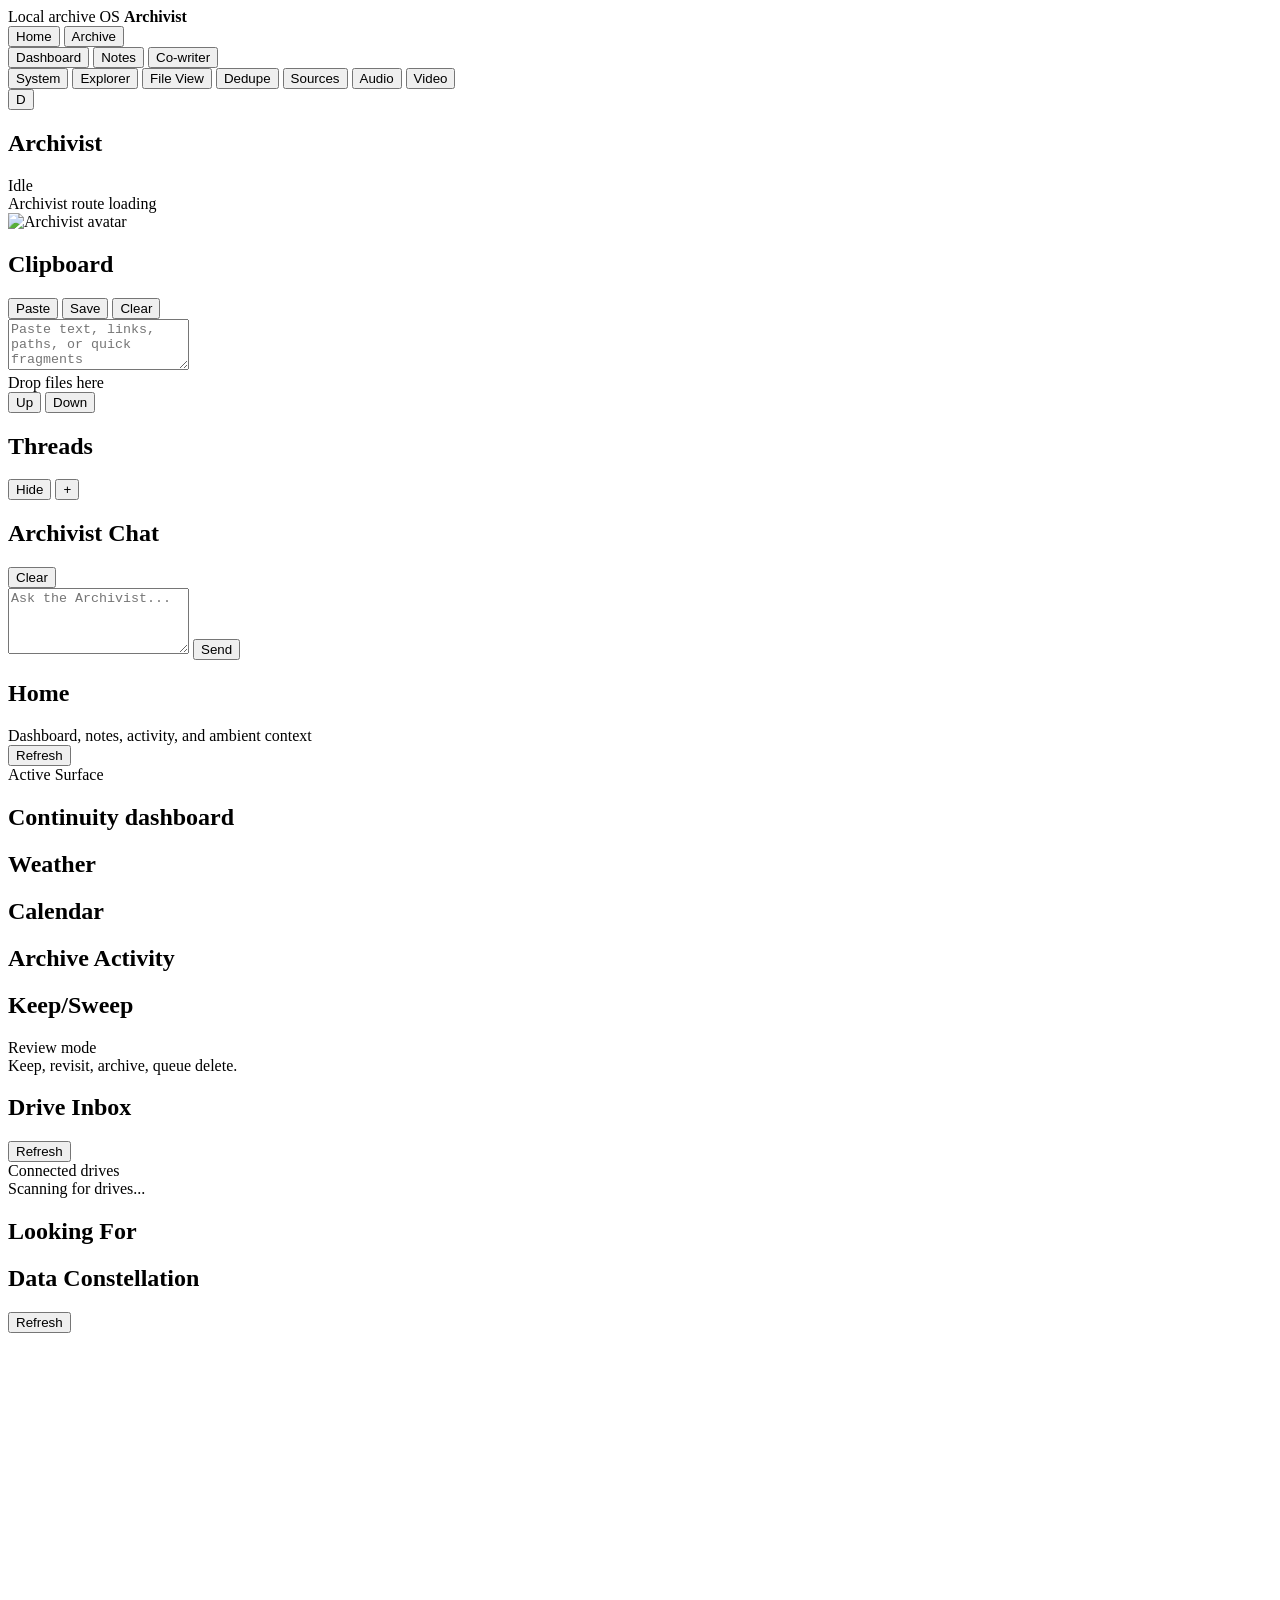
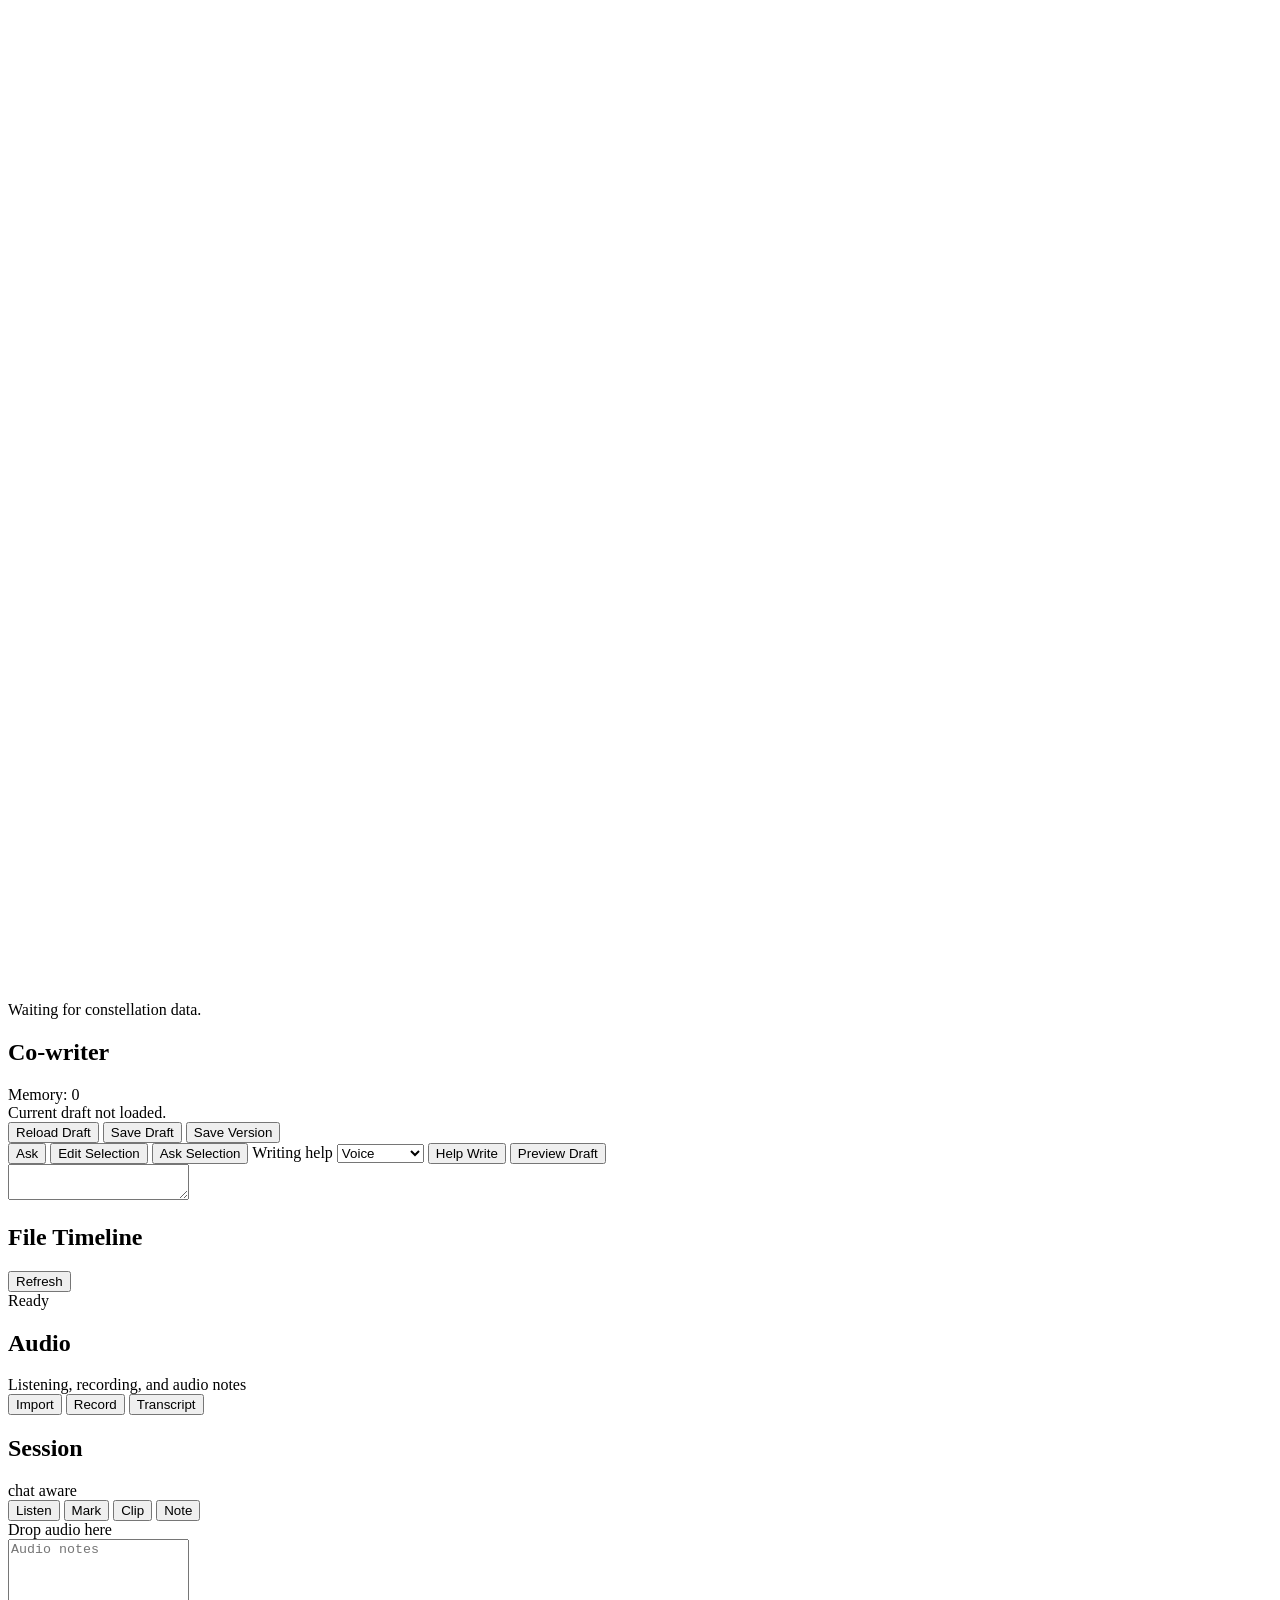
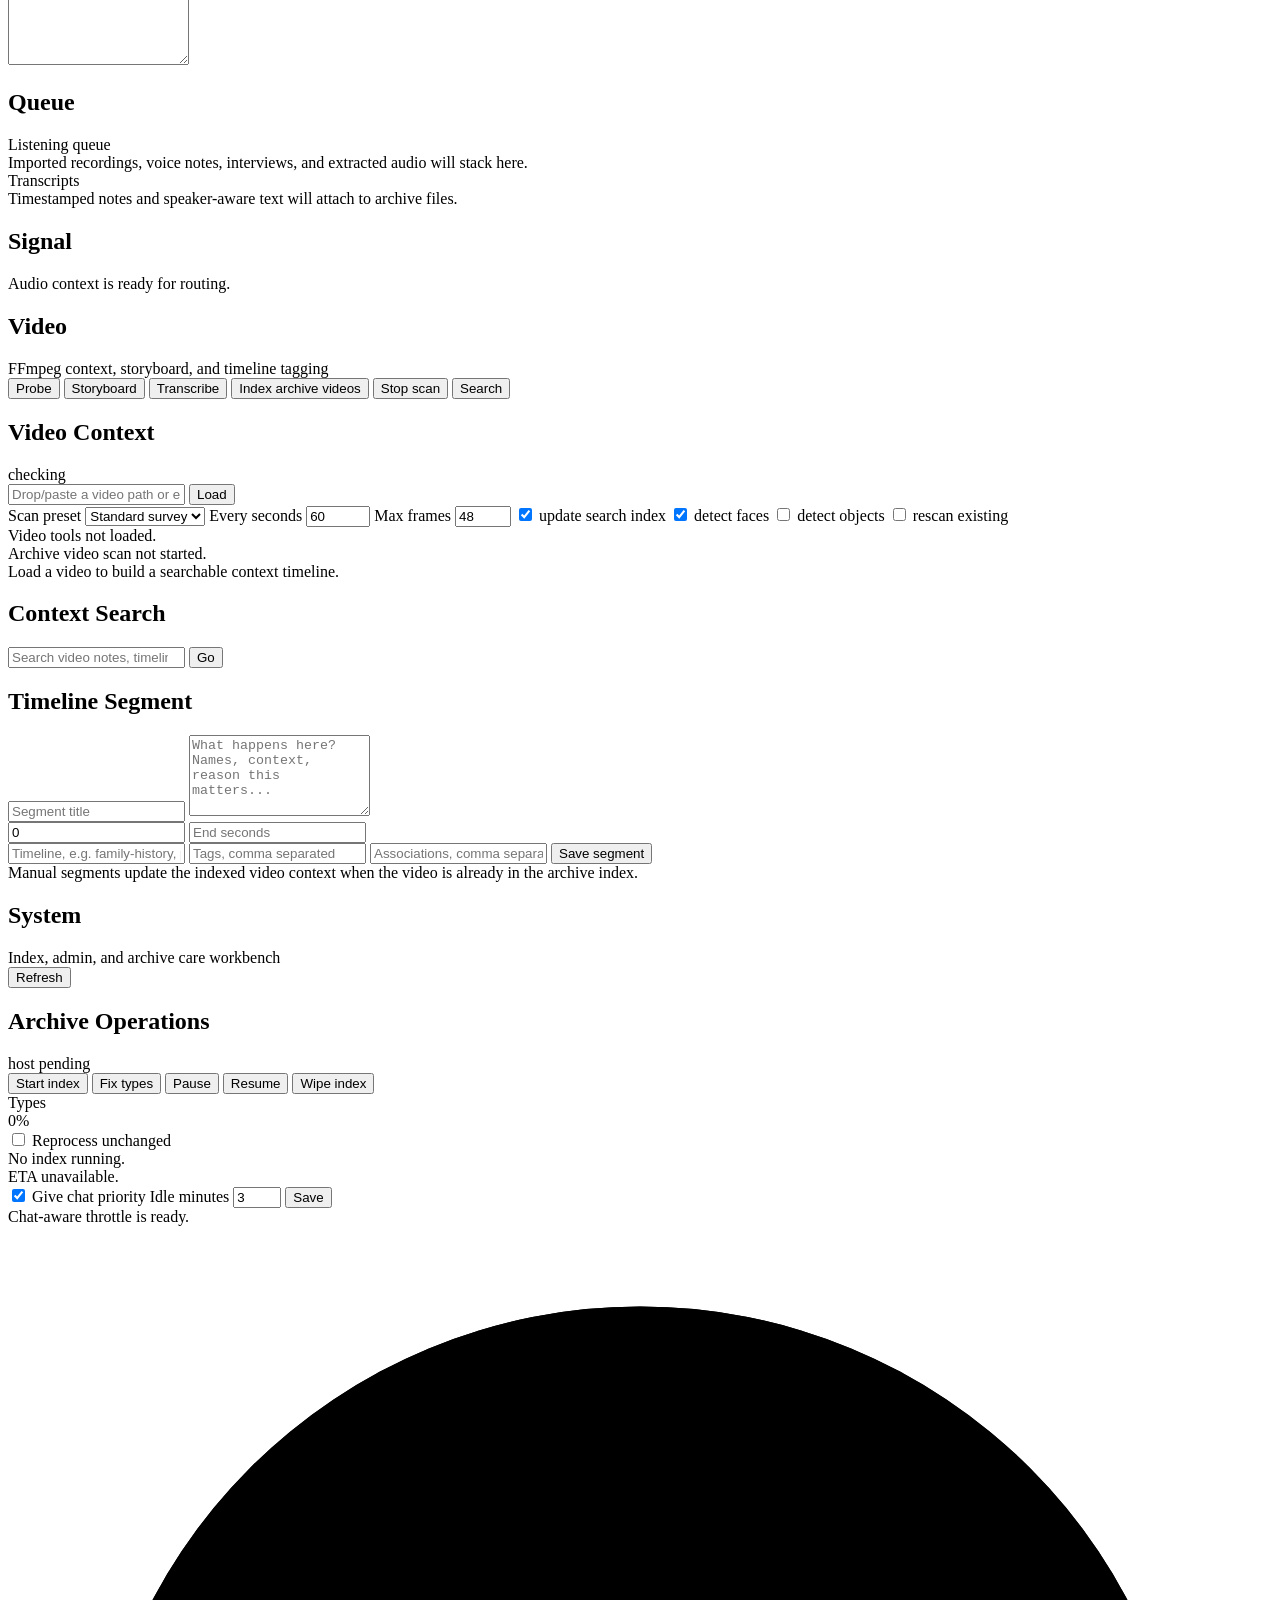
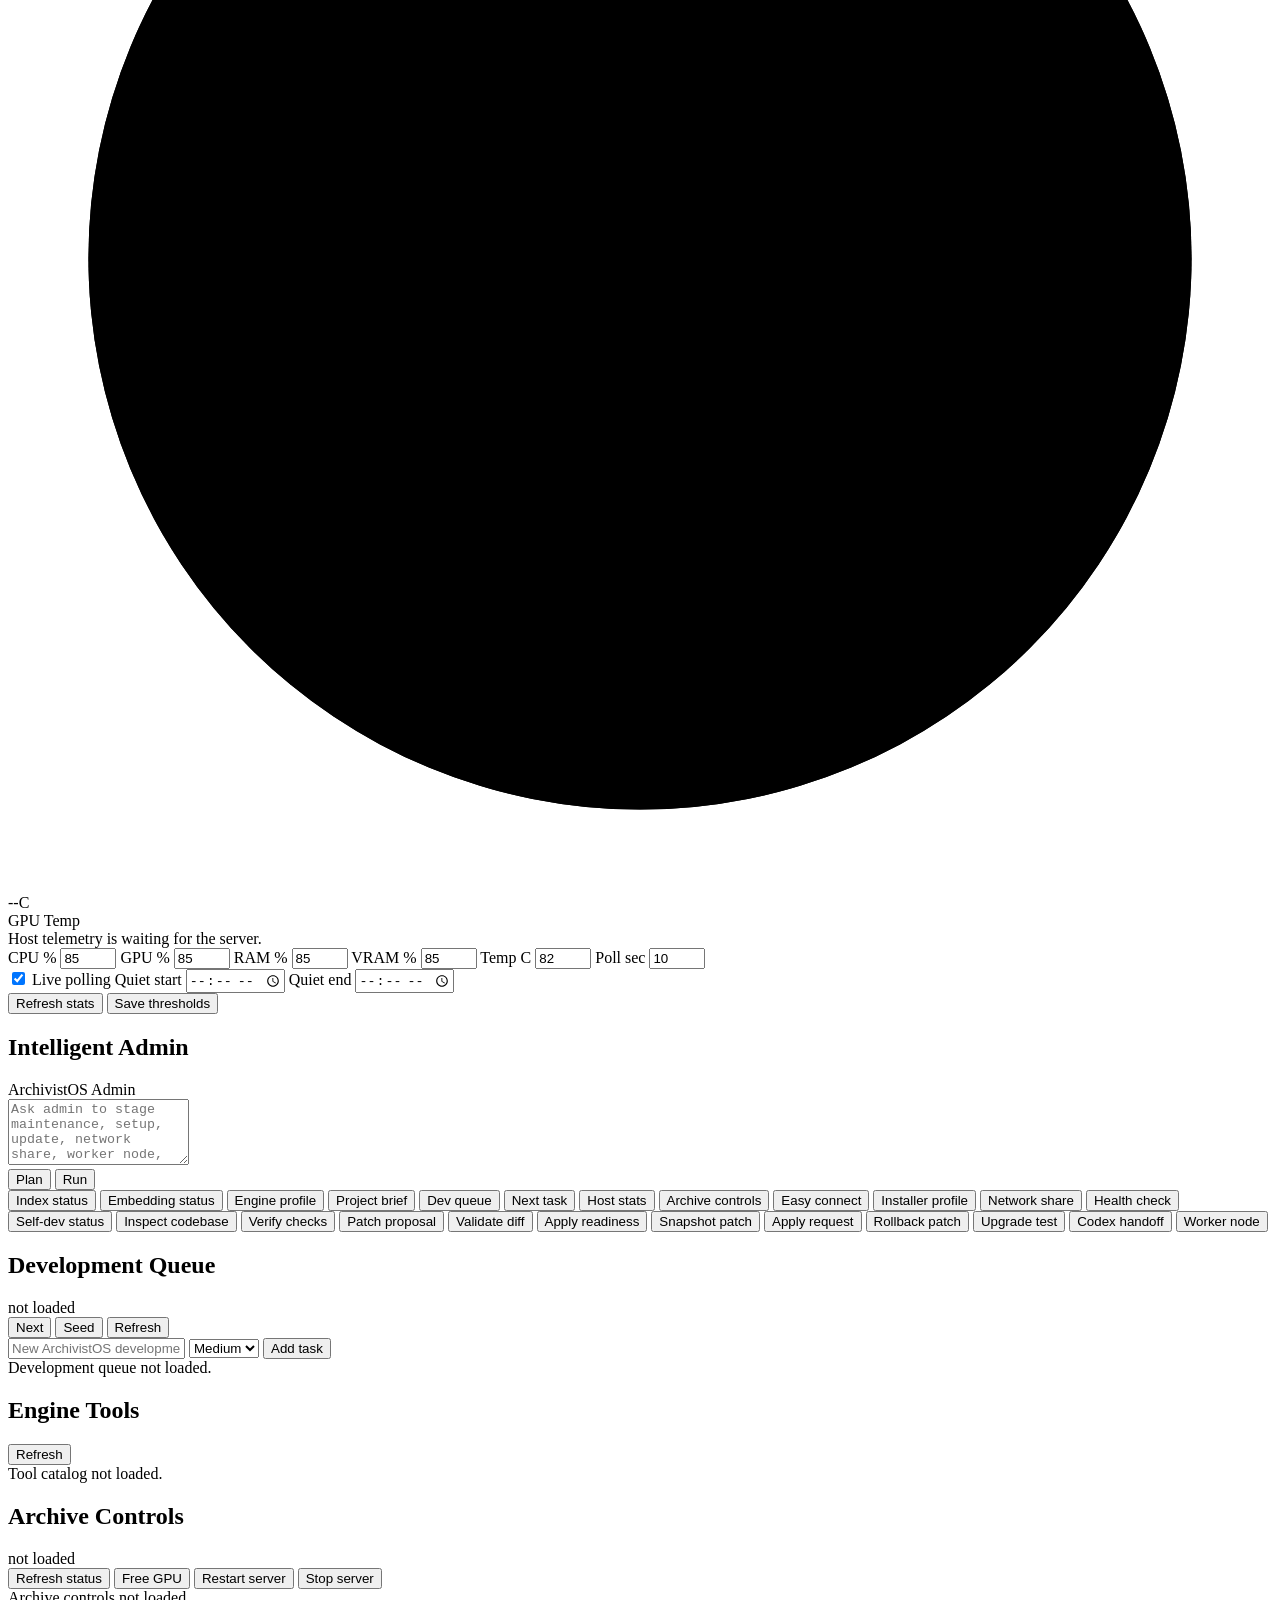
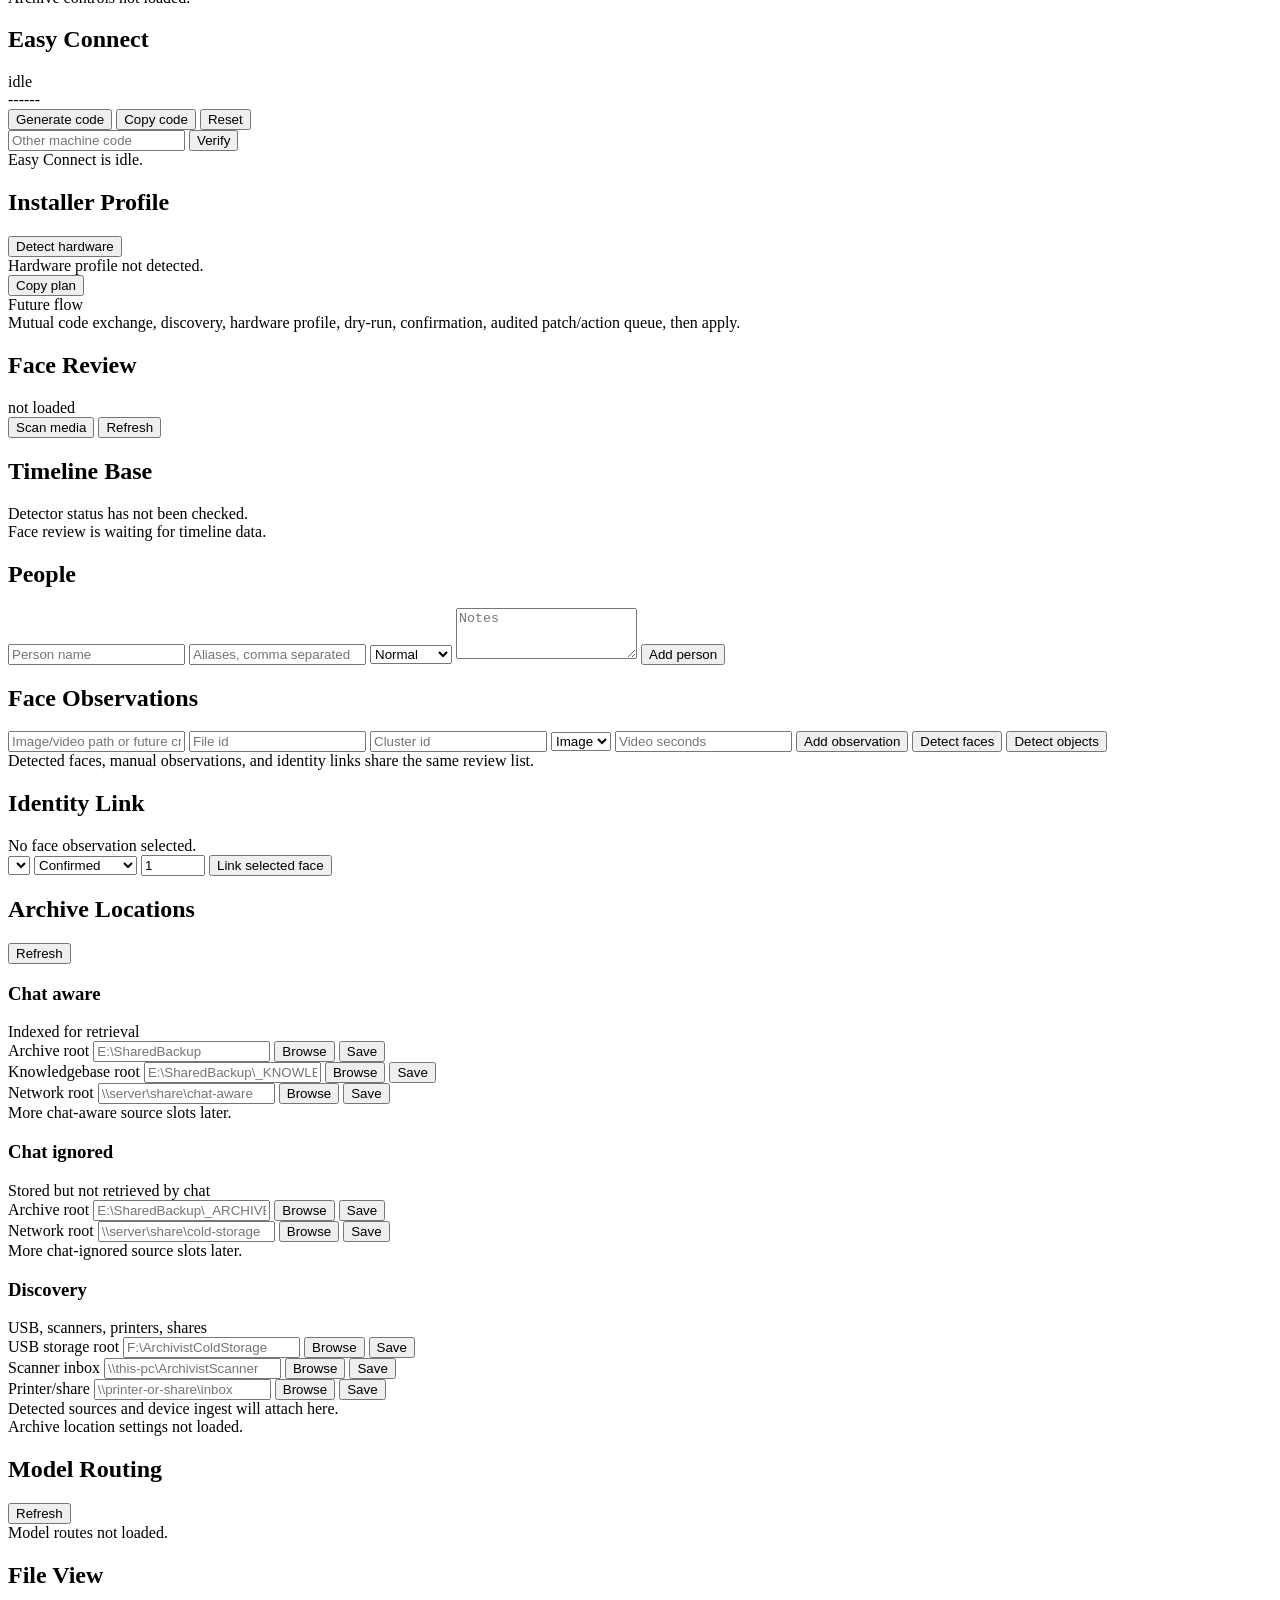
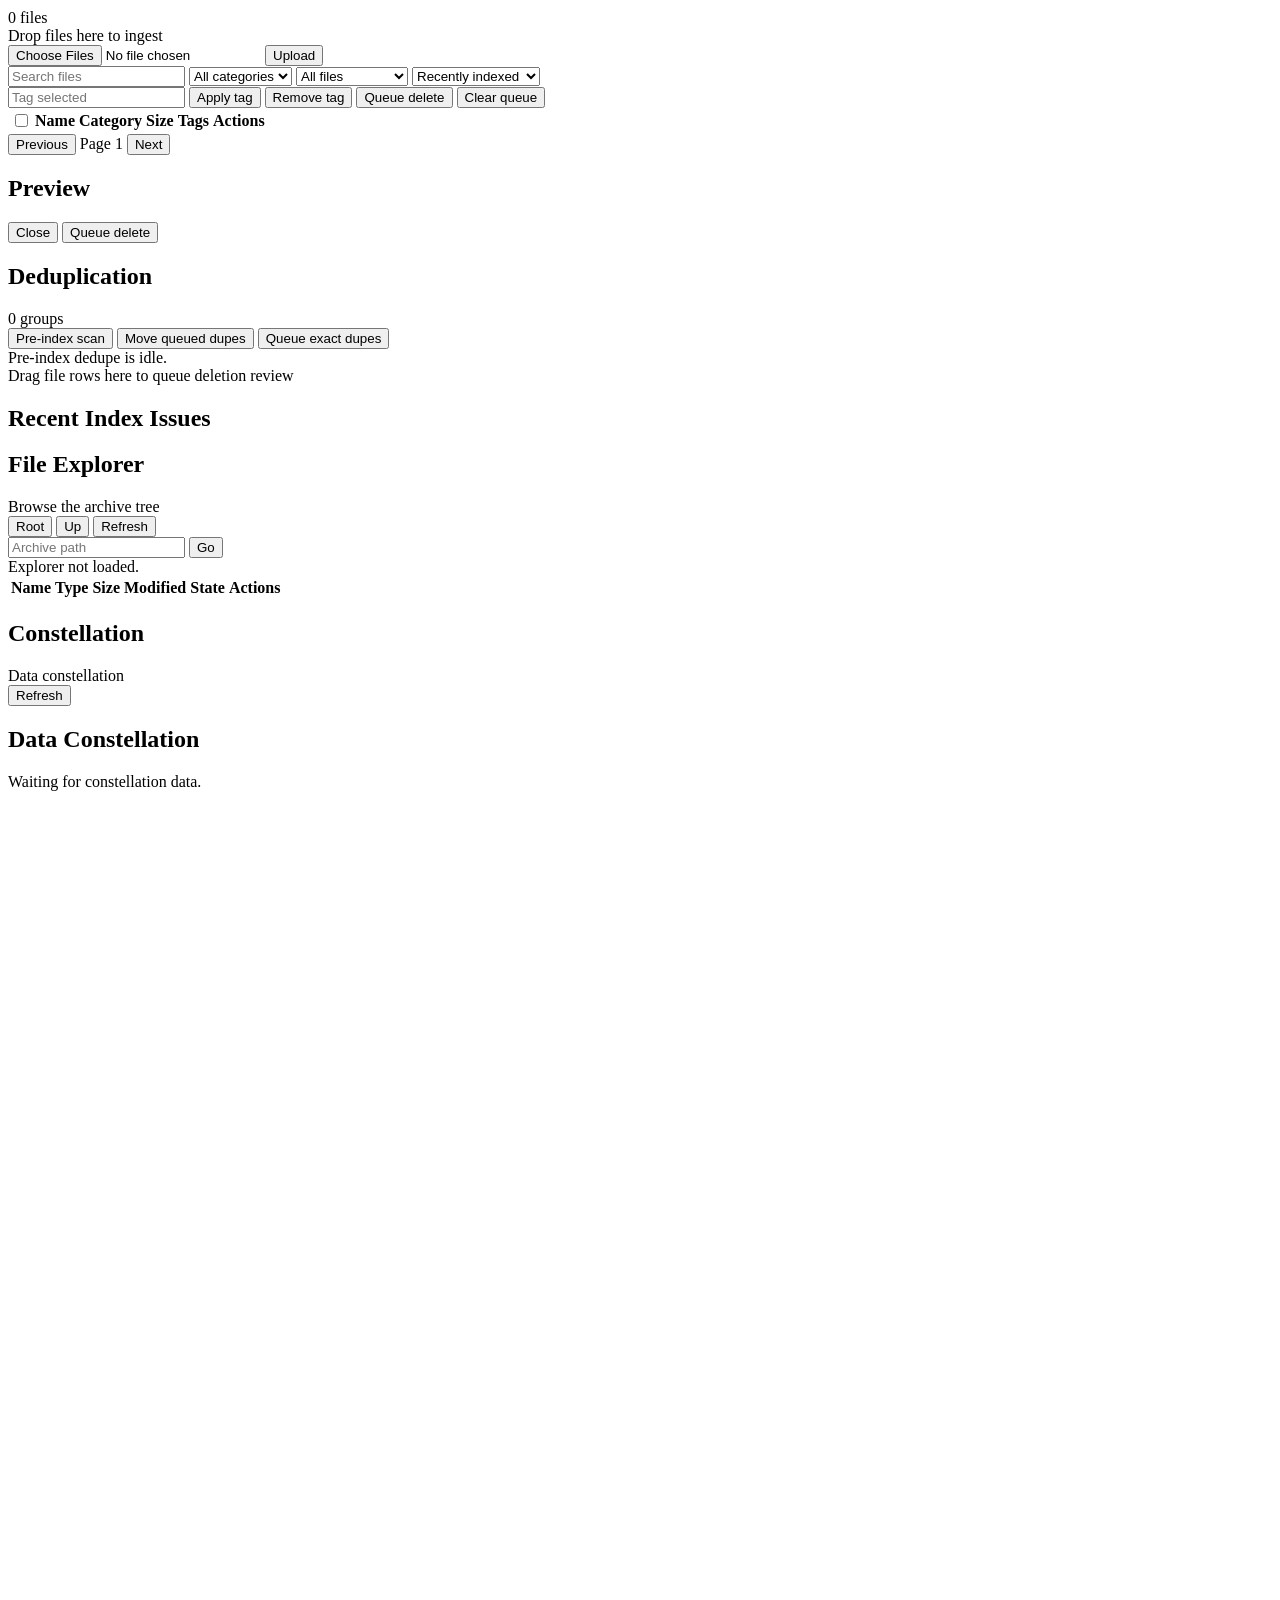
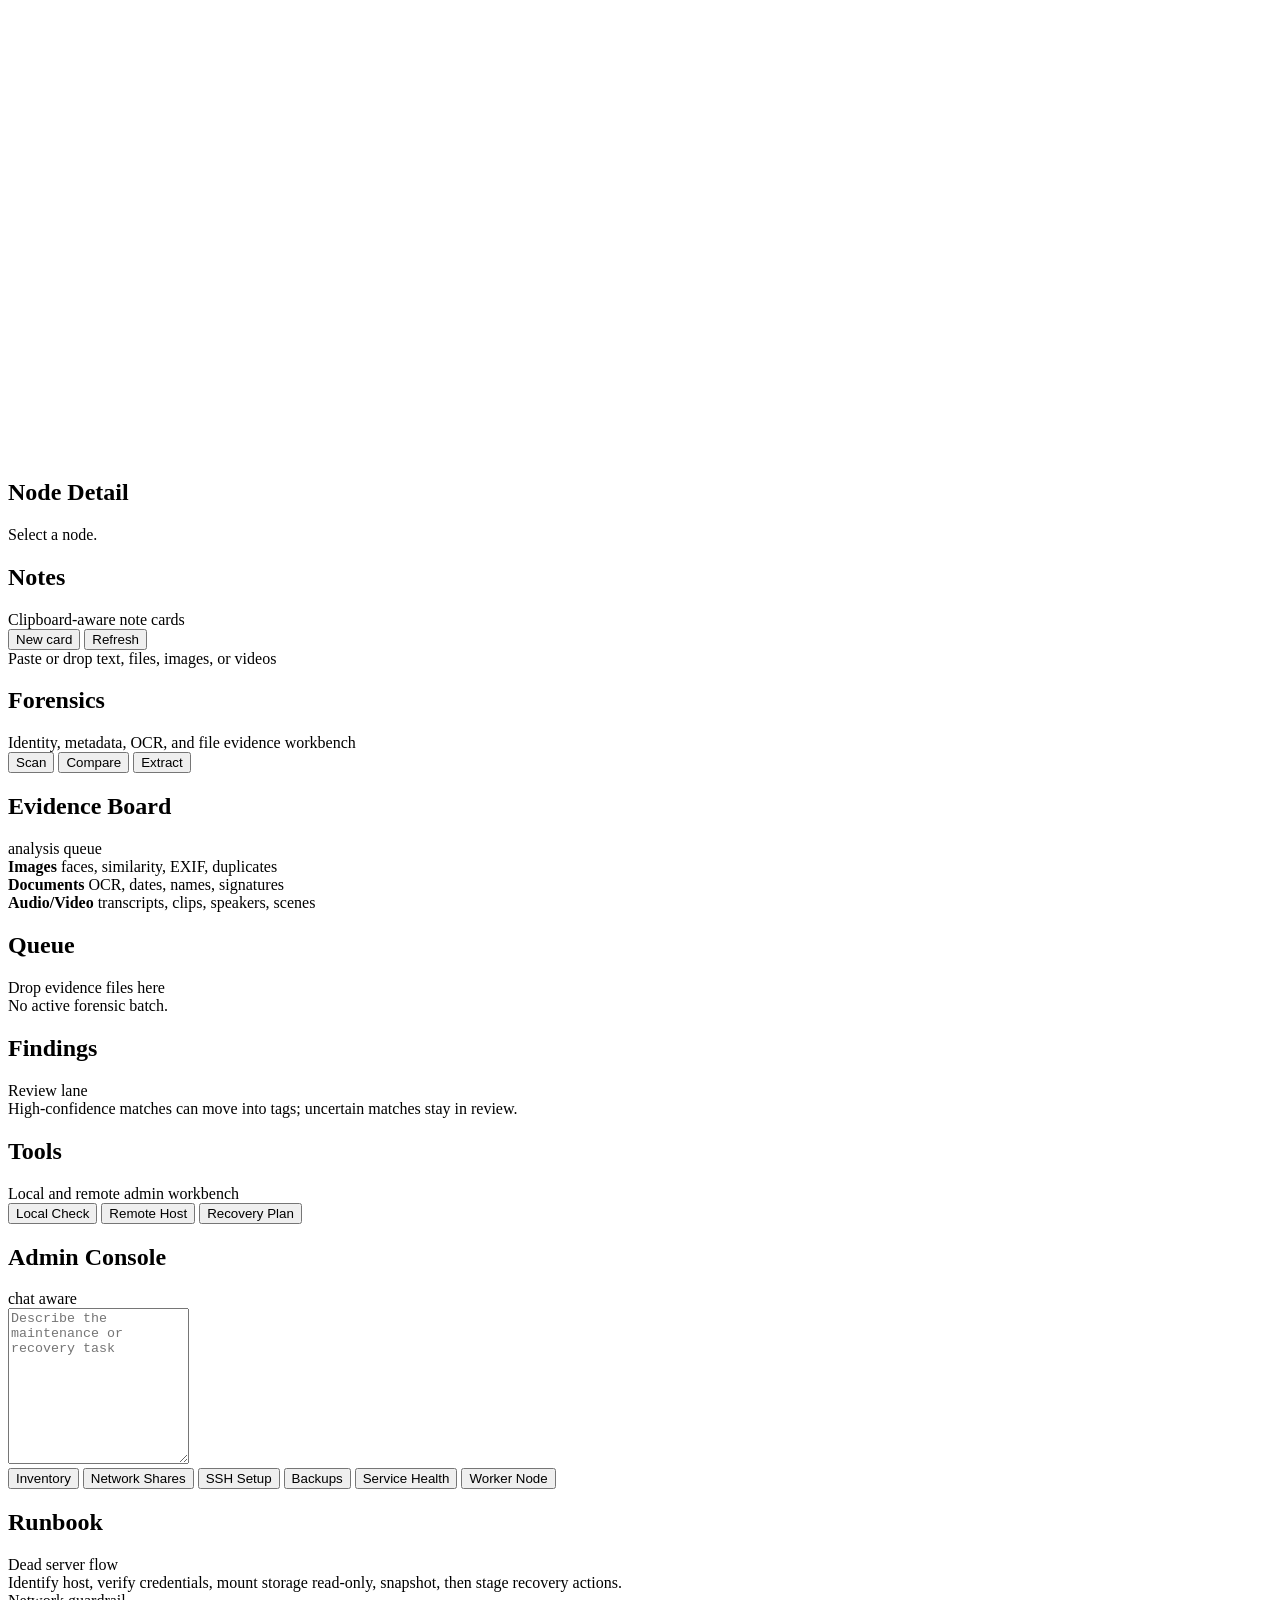
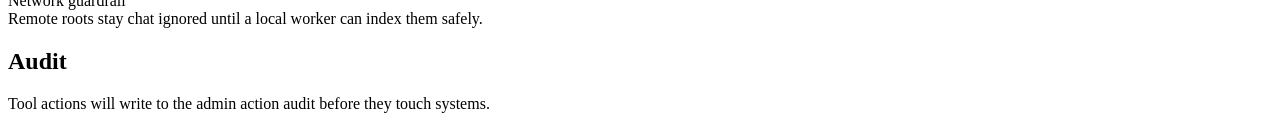
==== commit 90b83152: "fauxnix: add drive inbox to node-desktop admin panel, set PATH for sudo" ====
--- a/remote-nixos/archivist_web/index.html
+++ b/remote-nixos/archivist_web/index.html
@@ -156,6 +156,31 @@
               <div class="memory-list" id="memoryPanel"></div>
             </section>
 
+            <section class="home-card home-card-wide reorderable-card" data-card-id="drive-inbox">
+              <div class="section-head">
+                <h2>Drive Inbox</h2>
+                <div class="row-actions">
+                  <button id="refreshDrivesBtn" type="button">Refresh</button>
+                </div>
+              </div>
+              <div class="dashboard-card-body" id="driveInboxPanel">
+                <div class="dashboard-line">
+                  <div class="dashboard-line-title">Connected drives</div>
+                  <div class="dashboard-line-body" id="driveListStatus">Scanning for drives...</div>
+                </div>
+                <div class="drive-list" id="driveList"></div>
+                <div class="drive-browser" id="driveBrowser" style="display:none">
+                  <div class="drive-breadcrumb" id="driveBreadcrumb"></div>
+                  <div class="drive-file-list" id="driveFileList"></div>
+                  <div class="drive-selected-bar">
+                    <span class="field-value" id="driveSelectedCount">0 selected</span>
+                    <button id="driveImportBtn" type="button" disabled>Add to Archive</button>
+                  </div>
+                </div>
+                <div class="compact-output" id="driveImportStatus"></div>
+              </div>
+            </section>
+
             <section class="home-card home-card-wide reorderable-card" data-card-id="looking-for">
               <div class="section-head">
                 <h2>Looking For</h2>
